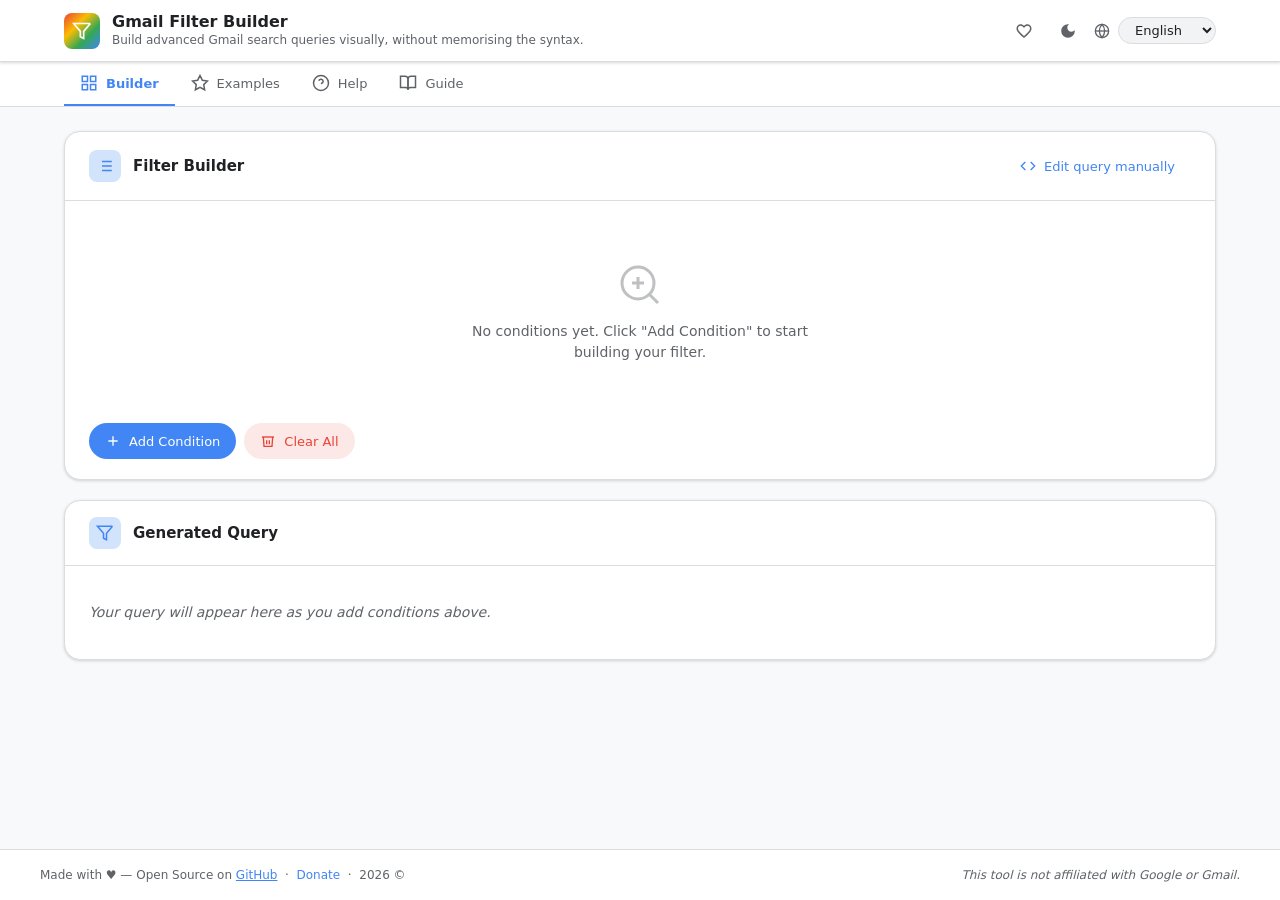
==== index.html @ 938a0329 "CHORE - SEO Optimization & Security Audit - Docs: Applied final UI texts (English and Spanish) for `" ====
<!DOCTYPE html>
<html lang="en">
<head>
  <meta charset="UTF-8" />
  <meta name="viewport" content="width=device-width, initial-scale=1.0" />
  <title>Gmail Filter Builder</title>
  <meta name="description" content="Visual builder for advanced Gmail search filters. No syntax to memorise, no backend, no build step. EN/ES support." />
  <meta name="theme-color" content="#1A73E8" />
  <meta name="google-site-verification" content="olWP1Oxlj0I75JQlZY0_yAyUCAZ7OlD-0ej_Oe9H-rc" />

  <!-- Open Graph -->
  <meta property="og:title"       content="Gmail Filter Builder" />
  <meta property="og:description" content="Visual builder for advanced Gmail search filters. No syntax to memorise, no backend, no build step. EN/ES support." />
  <meta property="og:type"        content="website" />

  <!-- Canonical: update to your GitHub Pages URL -->
  <!-- <link rel="canonical" href="https://salmonidas.github.io/gmail-filters/" /> -->

  <link rel="stylesheet" href="assets/css/styles.css" />
</head>
<body>

<div class="app-shell">

  <!-- ══════════════ TOP APP BAR ══════════════ -->
  <header class="app-bar" role="banner">
    <div class="app-bar-inner">
      <div class="app-bar-brand">
        <div class="brand-icon" aria-hidden="true">
          <!-- Gmail / filter icon -->
          <svg viewBox="0 0 24 24" fill="none" stroke="currentColor" stroke-width="2">
            <polyline points="22 3 2 3 10 12.46 10 19 14 21 14 12.46 22 3"/>
          </svg>
        </div>
        <div class="brand-text">
          <span class="brand-title" data-i18n="app.title">Gmail Filter Builder</span>
          <span class="brand-subtitle" data-i18n="app.subtitle"></span>
        </div>
      </div>

      <!-- Header donate button + Theme toggle + Language selector -->
      <div style="display:flex;align-items:center;gap:8px;">
        <a id="header-donate-btn"
           href="#"
           target="_blank"
           rel="noopener noreferrer"
           class="header-donate-btn icon-btn"
           aria-label="Support the developer"
           title="Support the developer">
          <svg viewBox="0 0 24 24" fill="currentColor" stroke="none" aria-hidden="true" width="20" height="20">
            <path d="M16.5 3c-1.74 0-3.41.81-4.5 2.09C10.91 3.81 9.24 3 7.5 3 4.42 3 2 5.42 2 8.5c0 3.78 3.4 6.86 8.55 11.54L12 21.35l1.45-1.32C18.6 15.36 22 12.28 22 8.5 22 5.42 19.58 3 16.5 3zm-4.4 15.55l-.1.1-.1-.1C7.14 14.24 4 11.39 4 8.5 4 6.5 5.5 5 7.5 5c1.54 0 3.04.99 3.57 2.36h1.87C13.46 5.99 14.96 5 16.5 5c2 0 3.5 1.5 3.5 3.5 0 2.89-3.14 5.74-7.9 10.05z"/>
          </svg>
        </a>

        <button id="theme-toggle-btn"
                class="theme-toggle-btn icon-btn"
                aria-label="Toggle dark mode"
                title="Toggle dark mode">
        </button>

        <div class="lang-select-wrapper">
          <svg viewBox="0 0 24 24" fill="none" stroke="currentColor" stroke-width="2" aria-hidden="true">
            <circle cx="12" cy="12" r="10"/><line x1="2" y1="12" x2="22" y2="12"/>
            <path d="M12 2a15.3 15.3 0 0 1 4 10 15.3 15.3 0 0 1-4 10 15.3 15.3 0 0 1-4-10 15.3 15.3 0 0 1 4-10z"/>
          </svg>
          <label for="lang-select" class="sr-only" data-i18n="app.language_selector">Language</label>
          <select id="lang-select" aria-label="Language"></select>
        </div>
      </div>
    </div>
  </header>

  <!-- ══════════════ NAVIGATION ══════════════ -->
  <nav class="nav-bar" role="navigation" aria-label="Main navigation">
    <div class="nav-bar-inner">
      <button class="nav-link active" data-section="builder" aria-current="page">
        <svg viewBox="0 0 24 24" fill="none" stroke="currentColor" stroke-width="2" aria-hidden="true">
          <rect x="3" y="3" width="7" height="7"/><rect x="14" y="3" width="7" height="7"/>
          <rect x="14" y="14" width="7" height="7"/><rect x="3" y="14" width="7" height="7"/>
        </svg>
        <span data-i18n="nav.builder">Builder</span>
      </button>

      <button class="nav-link" data-section="examples">
        <svg viewBox="0 0 24 24" fill="none" stroke="currentColor" stroke-width="2" aria-hidden="true">
          <polygon points="12 2 15.09 8.26 22 9.27 17 14.14 18.18 21.02 12 17.77 5.82 21.02 7 14.14 2 9.27 8.91 8.26 12 2"/>
        </svg>
        <span data-i18n="nav.examples">Examples</span>
      </button>
      <button class="nav-link" data-section="help">
        <svg viewBox="0 0 24 24" fill="none" stroke="currentColor" stroke-width="2" aria-hidden="true">
          <circle cx="12" cy="12" r="10"/>
          <path d="M9.09 9a3 3 0 0 1 5.83 1c0 2-3 3-3 3"/><line x1="12" y1="17" x2="12.01" y2="17"/>
        </svg>
        <span data-i18n="nav.help">Help</span>
      </button>

      <button class="nav-link" data-section="guide">
        <svg viewBox="0 0 24 24" fill="none" stroke="currentColor" stroke-width="2" aria-hidden="true">
          <path d="M2 3h6a4 4 0 0 1 4 4v14a3 3 0 0 0-3-3H2z"/>
          <path d="M22 3h-6a4 4 0 0 0-4 4v14a3 3 0 0 1 3-3h7z"/>
        </svg>
        <span data-i18n="nav.guide">Guide</span>
      </button>
    </div>
  </nav>

  <!-- ══════════════ MAIN CONTENT ══════════════ -->
  <main class="main-content" id="main" role="main">

    <!-- ─────────────────── BUILDER SECTION ─────────────────── -->
    <section id="section-builder" class="main-section" aria-labelledby="builder-heading">

      <!-- Condition builder card -->
      <div class="md-card">
        <div class="card-header">
          <div class="card-header-left">
            <div class="card-header-icon" aria-hidden="true">
              <svg viewBox="0 0 24 24" fill="none" stroke="currentColor" stroke-width="2">
                <line x1="8" y1="6" x2="21" y2="6"/><line x1="8" y1="12" x2="21" y2="12"/>
                <line x1="8" y1="18" x2="21" y2="18"/><line x1="3" y1="6" x2="3.01" y2="6"/>
                <line x1="3" y1="12" x2="3.01" y2="12"/><line x1="3" y1="18" x2="3.01" y2="18"/>
              </svg>
            </div>
            <h1 id="builder-heading" class="card-title" data-i18n="builder.title">Filter Builder</h1>
          </div>
          <div class="card-header-actions">
            <button id="btn-advanced-toggle" class="md-btn md-btn-text">
              <svg viewBox="0 0 24 24" fill="none" stroke="currentColor" stroke-width="2" class="btn-icon" aria-hidden="true">
                <polyline points="16 18 22 12 16 6"/><polyline points="8 6 2 12 8 18"/>
              </svg>
              <span data-i18n="builder.advanced_mode">Edit query manually</span>
            </button>
          </div>
        </div>

        <div id="visual-builder" class="card-body">
          <!-- Conditions list -->
          <div id="conditions-list" class="hidden" role="list" aria-label="Filter conditions"></div>

          <!-- Empty state -->
          <div id="empty-state" class="empty-state" role="status">
            <svg viewBox="0 0 24 24" fill="none" stroke="currentColor" stroke-width="1.5" aria-hidden="true">
              <circle cx="11" cy="11" r="8"/><line x1="21" y1="21" x2="16.65" y2="16.65"/>
              <line x1="11" y1="8" x2="11" y2="14"/><line x1="8" y1="11" x2="14" y2="11"/>
            </svg>
            <p data-i18n="builder.no_conditions">No conditions yet. Click "Add Condition" to start.</p>
          </div>

          <!-- Toolbar -->
          <div class="builder-toolbar" style="margin-top: 20px;">
            <button id="btn-add-condition" class="md-btn md-btn-primary">
              <svg viewBox="0 0 24 24" fill="none" stroke="currentColor" stroke-width="2" class="btn-icon" aria-hidden="true">
                <line x1="12" y1="5" x2="12" y2="19"/><line x1="5" y1="12" x2="19" y2="12"/>
              </svg>
              <span data-i18n="builder.add_condition">Add Condition</span>
            </button>
            <button id="btn-clear-all" class="md-btn md-btn-danger">
              <svg viewBox="0 0 24 24" fill="none" stroke="currentColor" stroke-width="2" class="btn-icon" aria-hidden="true">
                <polyline points="3 6 5 6 21 6"/><path d="M19 6l-1 14H6L5 6"/><path d="M10 11v6"/><path d="M14 11v6"/>
              </svg>
              <span data-i18n="builder.clear_all">Clear All</span>
            </button>
          </div>
        </div>

        <!-- Advanced editor (hidden by default) -->
        <div id="advanced-editor" class="hidden">
          <textarea
            id="advanced-query-input"
            spellcheck="false"
            aria-label="Gmail search query"
            placeholder="from:example@gmail.com subject:invoice has:attachment"
          ></textarea>
          <p class="advanced-note" data-i18n="builder.advanced_note">
            Edit the query directly. Click "Back to visual builder" to parse it back into conditions.
          </p>
        </div>
      </div><!-- /builder card -->

      <!-- Inline preview (also available on Preview tab) -->
      <div class="md-card">
        <div class="card-header">
          <div class="card-header-left">
            <div class="card-header-icon" aria-hidden="true">
              <svg viewBox="0 0 24 24" fill="none" stroke="currentColor" stroke-width="2">
                <polyline points="22 3 2 3 10 12.46 10 19 14 21 14 12.46 22 3"/>
              </svg>
            </div>
            <h2 class="card-title" data-i18n="preview.title">Generated Query</h2>
          </div>
          <div class="card-header-actions" id="query-actions-header"></div>
        </div>
        <div class="card-body">
          <!-- Empty -->
          <p id="query-empty" class="preview-empty" role="status" data-i18n="preview.empty"></p>

          <!-- Query output -->
          <div id="query-output" class="hidden">
            <div class="query-output" role="region" aria-label="Generated Gmail query">
              <p id="query-text" class="query-text" aria-live="polite"></p>
            </div>
            <div class="query-meta">
              <span id="char-count" class="char-count" aria-live="polite"></span>
              <div class="query-actions">
                <button id="btn-copy" class="md-btn md-btn-tonal">
                  <svg viewBox="0 0 24 24" fill="none" stroke="currentColor" stroke-width="2" class="btn-icon" aria-hidden="true">
                    <rect x="9" y="9" width="13" height="13" rx="2"/><path d="M5 15H4a2 2 0 0 1-2-2V4a2 2 0 0 1 2-2h9a2 2 0 0 1 2 2v1"/>
                  </svg>
                  <span data-i18n="preview.copy">Copy</span>
                </button>
                <a id="btn-open-gmail"
                   href="#"
                   target="_blank"
                   rel="noopener noreferrer"
                   class="md-btn md-btn-primary">
                  <svg viewBox="0 0 24 24" fill="none" stroke="currentColor" stroke-width="2" class="btn-icon" aria-hidden="true">
                    <path d="M18 13v6a2 2 0 0 1-2 2H5a2 2 0 0 1-2-2V8a2 2 0 0 1 2-2h6"/>
                    <polyline points="15 3 21 3 21 9"/><line x1="10" y1="14" x2="21" y2="3"/>
                  </svg>
                  <span data-i18n="preview.open_gmail">Open in Gmail</span>
                </a>
                <button id="btn-view-guide" class="md-btn md-btn-tonal">
                  <svg viewBox="0 0 24 24" fill="none" stroke="currentColor" stroke-width="2" class="btn-icon" aria-hidden="true">
                    <path d="M2 3h6a4 4 0 0 1 4 4v14a3 3 0 0 0-3-3H2z"/>
                    <path d="M22 3h-6a4 4 0 0 0-4 4v14a3 3 0 0 1 3-3h7z"/>
                  </svg>
                  <span data-i18n="preview.how_to_apply">How to apply</span>
                </button>
              </div>
            </div>

            <!-- Natural language summary -->
            <div class="summary-box" style="margin-top: 16px;">
              <p class="summary-title" data-i18n="preview.summary_title">What this filter does</p>
              <p id="summary-text" class="hidden" aria-live="polite"></p>
              <p id="summary-empty" data-i18n="preview.summary_empty"></p>
            </div>
          </div>
        </div>
      </div><!-- /preview card (inline) -->

    </section><!-- /builder section -->



    <!-- ─────────────────── EXAMPLES SECTION ─────────────────── -->
    <section id="section-examples" class="main-section hidden" aria-labelledby="examples-heading">
      <div class="md-card">
        <div class="card-header">
          <div class="card-header-left">
            <div class="card-header-icon" aria-hidden="true">
              <svg viewBox="0 0 24 24" fill="none" stroke="currentColor" stroke-width="2">
                <polygon points="12 2 15.09 8.26 22 9.27 17 14.14 18.18 21.02 12 17.77 5.82 21.02 7 14.14 2 9.27 8.91 8.26 12 2"/>
              </svg>
            </div>
            <h2 id="examples-heading" class="card-title" data-i18n="examples.title">Example Filters</h2>
          </div>
        </div>
        <div class="card-body">
          <p class="section-intro" data-i18n="examples.subtitle"></p>
          <div id="examples-grid" class="examples-grid" role="list" aria-label="Example filters"></div>
        </div>
      </div>

    </section><!-- /examples section -->


    <!-- ─────────────────── HELP SECTION ─────────────────── -->
    <section id="section-help" class="main-section hidden" aria-labelledby="help-heading">

      <div class="md-card" id="help-container">
        <div class="card-header">
          <div class="card-header-left">
            <div class="card-header-icon" aria-hidden="true">
              <svg viewBox="0 0 24 24" fill="none" stroke="currentColor" stroke-width="2">
                <circle cx="12" cy="12" r="10"/>
                <path d="M9.09 9a3 3 0 0 1 5.83 1c0 2-3 3-3 3"/>
                <line x1="12" y1="17" x2="12.01" y2="17"/>
              </svg>
            </div>
            <h2 id="help-heading" class="card-title" data-i18n="help.title">Gmail Operator Reference</h2>
          </div>
        </div>
        <div class="card-body">
          <p class="section-intro" data-i18n="help.intro"></p>

          <div style="overflow-x: auto; margin-top: 16px;">
            <table class="help-table" aria-label="Gmail search operators">
              <thead>
                <tr>
                  <th style="width:160px;">Operator</th>
                  <th>Description</th>
                </tr>
              </thead>
              <tbody class="help-operators-tbody"></tbody>
            </table>
          </div>

          <div style="margin-top: 28px;">
            <p class="help-tips-title" data-i18n="help.tips_title">Pro Tips</p>
            <ul class="tips-list help-tips-list" role="list"></ul>
          </div>
        </div>
      </div>

    </section><!-- /help section -->


    <!-- ─────────────────── GUIDE SECTION ─────────────────── -->
    <section id="section-guide" class="main-section hidden" aria-labelledby="guide-heading">
      <div id="guide-container"></div>
    </section><!-- /guide section -->

  </main><!-- /main-content -->


  <!-- ══════════════ FOOTER ══════════════ -->
  <footer class="app-footer" role="contentinfo">
    <div class="app-footer-inner">
      <span>
        <span data-i18n="footer.made_with">Made with ♥ — Open Source on</span>
        <a href="https://github.com/Salmonidas/gmail-filters" target="_blank" rel="noopener noreferrer" data-i18n="footer.github"> GitHub</a>
        &nbsp;·&nbsp;
        <a id="footer-donate-link" href="#" target="_blank" rel="noopener noreferrer" class="footer-donate-link">Donate</a>
        &nbsp;·&nbsp;
        <span id="current-year"></span> ©
      </span>
      <span class="footer-disclaimer" data-i18n="footer.disclaimer">Not affiliated with Google.</span>
    </div>
  </footer>

  <!-- ══════════════ SUPPORT TOAST ══════════════ -->
  <div id="support-toast" role="dialog" aria-label="Support the developer" aria-modal="false">
    <div class="toast-header">
      <p class="toast-title"></p>
      <button class="toast-close-btn" aria-label="Close">✕</button>
    </div>
    <p class="toast-desc"></p>
    <div class="toast-links"></div>
    <button class="toast-dismiss"></button>
  </div>

</div><!-- /app-shell -->

<!-- ── Entry point (ES module) ── -->
<script type="module" src="assets/js/main.js"></script>

</body>
</html>
---- assets/css/styles.css ----
/* ============================================================
   Gmail Filter Builder – styles.css
   Material Design 3 inspired design system
   ============================================================ */

/* ── Google Fonts ─────────────────────────────────────────── */
/* @font-face {
  font-family: 'Roboto';
  src: url('../fonts/Roboto-Regular.ttf') format('truetype');
  font-weight: 400;
  font-style: normal;
  font-display: swap;
}
@font-face {
  font-family: 'Roboto';
  src: url('../fonts/Roboto-Medium.ttf') format('truetype');
  font-weight: 500;
  font-style: normal;
  font-display: swap;
}
@font-face {
  font-family: 'Roboto';
  src: url('../fonts/Roboto-Bold.ttf') format('truetype');
  font-weight: 700;
  font-style: normal;
  font-display: swap;
} */

@font-face {
  font-family: 'Roboto';
  src: url('../fonts/Roboto-Regular.ttf') format('truetype');
  font-weight: 400;
  font-style: normal;
  font-display: swap;
}
@font-face {
  font-family: 'Roboto';
  src: url('../fonts/Roboto-Medium.ttf') format('truetype');
  font-weight: 500;
  font-style: normal;
  font-display: swap;
}
@font-face {
  font-family: 'Roboto';
  src: url('../fonts/Roboto-Bold.ttf') format('truetype');
  font-weight: 700;
  font-style: normal;
  font-display: swap;
}

/* ── CSS Custom Properties (M3 Tokens) ───────────────────── */
:root {
  /* Primary palette — Gmail Blue */
  --md-primary:          #4285F4;
  --md-primary-container:#D2E3FC;
  --md-on-primary:       #FFFFFF;
  --md-on-primary-container: #041E49;

  /* Secondary palette */
  --md-secondary:        #5f6368;
  --md-secondary-container: #E8EAED;
  --md-on-secondary:     #FFFFFF;
  --md-on-secondary-container: #1f2124;

  /* Tertiary — Gmail Green */
  --md-tertiary:         #34A853;
  --md-tertiary-container:#CEEAD6;

  /* Error — Gmail Red */
  --md-error:            #EA4335;
  --md-error-container:  #FCE8E6;

  /* Gmail Yellow (accent) */
  --md-gmail-yellow:     #FBBC04;
  --md-gmail-yellow-container: #FEF9C3;

  /* Surface / Background */
  --md-background:       #F8F9FA;
  --md-surface:          #FFFFFF;
  --md-surface-variant:  #F1F3F4;
  --md-surface-dim:      #E8EAED;
  --md-outline:          #DADCE0;
  --md-outline-variant:  #F1F3F4;

  /* On-Surface */
  --md-on-background:    #202124;
  --md-on-surface:       #202124;
  --md-on-surface-variant: #5f6368;

  /* Elevation shadows */
  --shadow-1: 0 1px 2px rgba(0,0,0,.08), 0 1px 3px 1px rgba(0,0,0,.06);
  --shadow-2: 0 1px 2px rgba(0,0,0,.1),  0 2px 6px 2px rgba(0,0,0,.08);
  --shadow-3: 0 4px 8px 3px rgba(0,0,0,.1), 0 1px 3px rgba(0,0,0,.12);

  /* Shape */
  --radius-xs: 4px;
  --radius-sm: 8px;
  --radius-md: 12px;
  --radius-lg: 16px;
  --radius-xl: 24px;
  --radius-full: 9999px;

  /* Typography */
  --font-base: 'Roboto', 'Segoe UI', system-ui, sans-serif;
  --font-mono: ui-monospace, SFMono-Regular, Menlo, Monaco, Consolas, monospace;

  /* Spacing */
  --sp-1:  4px;
  --sp-2:  8px;
  --sp-3: 12px;
  --sp-4: 16px;
  --sp-5: 20px;
  --sp-6: 24px;
  --sp-8: 32px;
  --sp-10: 40px;
  --sp-12: 48px;

  /* Transitions */
  --transition-fast: 150ms ease;
  --transition-std:  250ms cubic-bezier(.2,0,0,1);
}

/* ── Dark Mode Tokens ─────────────────────────────────────── */
[data-theme="dark"] {
  /* Primary */
  --md-primary:                #A8C7FA;
  --md-primary-container:      #0842A0;
  --md-on-primary:             #062E6F;
  --md-on-primary-container:   #D6E3FF;

  /* Secondary */
  --md-secondary:              #BCC7DB;
  --md-secondary-container:    #3E4759;
  --md-on-secondary:           #273141;
  --md-on-secondary-container: #D8E3F8;

  /* Tertiary */
  --md-tertiary:               #6DD58C;
  --md-tertiary-container:     #0A3818;

  /* Error */
  --md-error:                  #FFB4AB;
  --md-error-container:        #8C1D18;

  /* Surface / Background */
  --md-background:             #1A1C1E;
  --md-surface:                #25272A;
  --md-surface-variant:        #2E3135;
  --md-surface-dim:            #3A3D41;
  --md-outline:                #44474B;
  --md-outline-variant:        #2E3135;

  /* On-Surface */
  --md-on-background:          #E2E2E7;
  --md-on-surface:             #E2E2E7;
  --md-on-surface-variant:     #C3C6CF;

  /* Elevation */
  --shadow-1: 0 1px 2px rgba(0,0,0,.35), 0 1px 3px 1px rgba(0,0,0,.25);
  --shadow-2: 0 1px 2px rgba(0,0,0,.4),  0 2px 6px 2px rgba(0,0,0,.3);
  --shadow-3: 0 4px 8px 3px rgba(0,0,0,.4), 0 1px 3px rgba(0,0,0,.4);
}

/* ── Dark Mode Specific Overrides ─────────────────────────── */
[data-theme="dark"] .query-output {
  background: #0D2A5E;
  border-color: #1558D6;
}
[data-theme="dark"] .query-text { color: #A8C7FA; }

[data-theme="dark"] .summary-box {
  background: #0A3818;
  border-left-color: var(--md-tertiary);
}
[data-theme="dark"] .summary-box p { color: #6DD58C; }
[data-theme="dark"] .summary-title  { color: #6DD58C; }

[data-theme="dark"] .example-card-query {
  background: #0842A0;
  color: #A8C7FA;
}
[data-theme="dark"] .header-donate-btn:hover { background: rgba(255,255,255,.1); }
[data-theme="dark"] .support-banner { background: linear-gradient(135deg, #3B2500 0%, #512D00 100%); }

/* ── Theme Toggle Button ──────────────────────────────────── */
.theme-toggle-btn {
  display: inline-flex;
  align-items: center;
  justify-content: center;
  width: 36px;
  height: 36px;
  border-radius: var(--radius-full);
  border: none;
  background: transparent;
  color: var(--md-on-surface-variant);
  cursor: pointer;
  transition: background var(--transition-fast), color var(--transition-fast);
  flex-shrink: 0;
}
.theme-toggle-btn:hover {
  background: var(--md-surface-dim);
  color: var(--md-on-surface);
}


/* ── Reset ────────────────────────────────────────────────── */
*, *::before, *::after { box-sizing: border-box; margin: 0; padding: 0; }
html { scroll-behavior: smooth; }
body {
  font-family: var(--font-base);
  font-size: 14px;
  line-height: 1.5;
  background: var(--md-background);
  color: var(--md-on-background);
  min-height: 100dvh;
}
img, svg { display: block; }
button, input, select, textarea { font-family: inherit; }
a { color: var(--md-primary); }

/* ── Utilities ────────────────────────────────────────────── */
.hidden { display: none !important; }
.sr-only { position: absolute; width: 1px; height: 1px; overflow: hidden; clip: rect(0 0 0 0); white-space: nowrap; }

/* ── App Shell ────────────────────────────────────────────── */
.app-shell {
  display: grid;
  grid-template-rows: auto auto 1fr auto;
  min-height: 100dvh;
}

/* ── Top App Bar ──────────────────────────────────────────── */
.app-bar {
  background: var(--md-surface);
  border-bottom: 1px solid var(--md-outline);
  position: sticky;
  top: 0;
  z-index: 100;
  box-shadow: var(--shadow-1);
}
.app-bar-inner {
  max-width: 1200px;
  margin: 0 auto;
  padding: var(--sp-3) var(--sp-6);
  display: flex;
  align-items: center;
  gap: var(--sp-4);
}
.app-bar-brand {
  display: flex;
  align-items: center;
  gap: var(--sp-3);
  flex: 1;
}
.brand-icon {
  width: 36px;
  height: 36px;
  border-radius: var(--radius-sm);
  background: linear-gradient(135deg, #EA4335 0%, #FBBC04 35%, #34A853 65%, #4285F4 100%);
  display: flex;
  align-items: center;
  justify-content: center;
  flex-shrink: 0;
}
.brand-icon svg { width: 20px; height: 20px; color: white; }
.brand-text { display: flex; flex-direction: column; }
.brand-title {
  font-size: 16px;
  font-weight: 600;
  color: var(--md-on-surface);
  line-height: 1.2;
}
.brand-subtitle {
  font-size: 12px;
  color: var(--md-on-surface-variant);
  display: none;
}
@media (min-width: 600px) { .brand-subtitle { display: block; } }

.lang-select-wrapper {
  display: flex;
  align-items: center;
  gap: var(--sp-2);
}
.lang-select-wrapper svg { width: 16px; height: 16px; color: var(--md-on-surface-variant); }
#lang-select {
  border: 1px solid var(--md-outline);
  border-radius: var(--radius-full);
  background: var(--md-surface-variant);
  color: var(--md-on-surface);
  padding: var(--sp-1) var(--sp-3);
  font-size: 13px;
  cursor: pointer;
  outline: none;
  transition: border-color var(--transition-fast);
}
#lang-select:focus { border-color: var(--md-primary); }

/* ── Navigation Bar ───────────────────────────────────────── */
.nav-bar {
  background: var(--md-surface);
  border-bottom: 1px solid var(--md-outline);
}
.nav-bar-inner {
  max-width: 1200px;
  margin: 0 auto;
  padding: 0 var(--sp-6);
  display: flex;
  gap: 0;
  overflow-x: auto;
  scrollbar-width: none;
}
.nav-bar-inner::-webkit-scrollbar { display: none; }
.nav-link {
  display: flex;
  align-items: center;
  gap: var(--sp-2);
  padding: var(--sp-3) var(--sp-4);
  font-size: 13px;
  font-weight: 500;
  color: var(--md-on-surface-variant);
  text-decoration: none;
  border-bottom: 2px solid transparent;
  white-space: nowrap;
  transition: color var(--transition-fast), border-color var(--transition-fast);
  cursor: pointer;
  background: none;
  border-top: none;
  border-left: none;
  border-right: none;
}
.nav-link svg { width: 18px; height: 18px; }
.nav-link:hover { color: var(--md-primary); background: var(--md-primary-container); }
.nav-link.active {
  color: var(--md-primary);
  border-bottom-color: var(--md-primary);
  font-weight: 600;
}

/* ── Main Content ─────────────────────────────────────────── */
.main-content {
  max-width: 1200px;
  margin: 0 auto;
  padding: var(--sp-6);
  width: 100%;
}

/* ── Section Layout ───────────────────────────────────────── */
.main-section { display: flex; flex-direction: column; gap: var(--sp-5); }

/* ── Cards ────────────────────────────────────────────────── */
.md-card {
  background: var(--md-surface);
  border-radius: var(--radius-lg);
  border: 1px solid var(--md-outline);
  box-shadow: var(--shadow-1);
  overflow: hidden;
  transition: box-shadow var(--transition-std);
}
.md-card:hover { box-shadow: var(--shadow-2); }

.card-header {
  display: flex;
  align-items: center;
  justify-content: space-between;
  padding: var(--sp-4) var(--sp-6);
  border-bottom: 1px solid var(--md-outline);
  flex-wrap: wrap;
  gap: var(--sp-3);
}
.card-header-left { display: flex; align-items: center; gap: var(--sp-3); }
.card-header-icon {
  width: 32px;
  height: 32px;
  border-radius: var(--radius-sm);
  background: var(--md-primary-container);
  display: flex;
  align-items: center;
  justify-content: center;
  flex-shrink: 0;
}
.card-header-icon svg { width: 18px; height: 18px; color: var(--md-primary); }
.card-title {
  font-size: 15px;
  font-weight: 600;
  color: var(--md-on-surface);
}
.card-header-actions { display: flex; gap: var(--sp-2); }
.card-body { padding: var(--sp-5) var(--sp-6); }

/* ── Buttons ──────────────────────────────────────────────── */
.md-btn {
  display: inline-flex;
  align-items: center;
  gap: var(--sp-2);
  padding: var(--sp-2) var(--sp-4);
  border-radius: var(--radius-full);
  font-size: 13px;
  font-weight: 500;
  cursor: pointer;
  border: none;
  transition: background var(--transition-fast), box-shadow var(--transition-fast), transform 80ms;
  text-decoration: none;
  white-space: nowrap;
  line-height: 1;
  height: 36px;
}
.md-btn:active { transform: scale(.97); }
.md-btn svg, .btn-icon { width: 16px; height: 16px; }

.md-btn-primary {
  background: var(--md-primary);
  color: var(--md-on-primary);
}
.md-btn-primary:hover { background: #1a6de0; box-shadow: var(--shadow-1); }

.md-btn-tonal {
  background: var(--md-primary-container);
  color: var(--md-on-primary-container);
}
.md-btn-tonal:hover { background: #bbCFF9; }

.md-btn-text {
  background: transparent;
  color: var(--md-primary);
}
.md-btn-text:hover { background: var(--md-primary-container); }

.md-btn-outline {
  background: transparent;
  color: var(--md-primary);
  border: 1px solid var(--md-outline);
}
.md-btn-outline:hover { background: var(--md-primary-container); border-color: var(--md-primary); }

.md-btn-danger {
  background: var(--md-error-container);
  color: var(--md-error);
}
.md-btn-danger:hover { background: #f5c4c1; }

.icon-btn {
  display: inline-flex;
  align-items: center;
  justify-content: center;
  width: 36px;
  height: 36px;
  border-radius: var(--radius-full);
  border: none;
  background: transparent;
  color: var(--md-on-surface-variant);
  cursor: pointer;
  transition: background var(--transition-fast), color var(--transition-fast);
  flex-shrink: 0;
}
.icon-btn svg { width: 18px; height: 18px; }
.icon-btn:hover { background: var(--md-surface-dim); color: var(--md-error); }

/* ── Form Inputs ──────────────────────────────────────────── */
.md-input, .md-select {
  width: 100%;
  padding: var(--sp-2) var(--sp-3);
  border: 1px solid var(--md-outline);
  border-radius: var(--radius-sm);
  background: var(--md-surface);
  color: var(--md-on-surface);
  font-size: 13px;
  outline: none;
  transition: border-color var(--transition-fast), box-shadow var(--transition-fast);
  height: 40px;
}
.md-input:focus, .md-select:focus {
  border-color: var(--md-primary);
  box-shadow: 0 0 0 2px rgba(66,133,244,.2);
}
.md-input::placeholder { color: var(--md-on-surface-variant); }
.select-wrapper { position: relative; }
.select-wrapper::after {
  content: '';
  position: absolute;
  right: 10px;
  top: 50%;
  transform: translateY(-50%);
  width: 0;
  height: 0;
  border-left: 4px solid transparent;
  border-right: 4px solid transparent;
  border-top: 5px solid var(--md-on-surface-variant);
  pointer-events: none;
}
.md-select { appearance: none; padding-right: 28px; cursor: pointer; }

/* ── Chip ─────────────────────────────────────────────────── */
.md-chip {
  display: inline-flex;
  align-items: center;
  gap: var(--sp-1);
  padding: var(--sp-1) var(--sp-3);
  border-radius: var(--radius-full);
  border: 1px solid var(--md-outline);
  background: var(--md-surface-variant);
  color: var(--md-on-surface-variant);
  font-size: 12px;
  font-weight: 500;
  cursor: pointer;
  user-select: none;
  transition: background var(--transition-fast), border-color var(--transition-fast), color var(--transition-fast);
  height: 32px;
}
.md-chip input[type="checkbox"] { display: none; }
.md-chip.active {
  background: var(--md-error-container);
  border-color: var(--md-error);
  color: var(--md-error);
}
.md-chip:hover { border-color: var(--md-primary); }

/* ── Condition Builder ────────────────────────────────────── */
#conditions-list {
  display: flex;
  flex-direction: column;
  gap: var(--sp-3);
}

.condition-row {
  background: var(--md-surface-variant);
  border: 1px solid var(--md-outline);
  border-radius: var(--radius-md);
  padding: var(--sp-4);
  transition: border-color var(--transition-fast), box-shadow var(--transition-fast);
  animation: slideIn 200ms var(--transition-std) both;
}
.condition-row:hover { border-color: var(--md-primary); box-shadow: var(--shadow-1); }

@keyframes slideIn {
  from { opacity: 0; transform: translateY(-8px); }
  to   { opacity: 1; transform: translateY(0); }
}

.condition-header {
  display: grid;
  grid-template-columns: 1fr 1fr auto;
  gap: var(--sp-3);
  align-items: end;
}
@media (max-width: 640px) {
  .condition-header { grid-template-columns: 1fr; }
}

.condition-field { display: flex; flex-direction: column; gap: var(--sp-1); min-width: 0; }
.condition-value-field { flex: 1; }
.condition-label {
  font-size: 11px;
  font-weight: 600;
  text-transform: uppercase;
  letter-spacing: .04em;
  color: var(--md-on-surface-variant);
}

.condition-actions {
  display: flex;
  align-items: center;
  gap: var(--sp-2);
  flex-shrink: 0;
  padding-bottom: 0;
  align-self: end;
}

.condition-note {
  margin-top: var(--sp-2);
  font-size: 12px;
  color: var(--md-on-surface-variant);
  font-style: italic;
}

.condition-logic {
  display: flex;
  align-items: center;
  gap: var(--sp-3);
  margin-top: var(--sp-3);
  padding-top: var(--sp-3);
  border-top: 1px dashed var(--md-outline);
}
.logic-label { font-size: 12px; color: var(--md-on-surface-variant); font-weight: 500; }
.logic-toggle { display: flex; border: 1px solid var(--md-outline); border-radius: var(--radius-full); overflow: hidden; }
.logic-btn {
  padding: var(--sp-1) var(--sp-3);
  font-size: 12px;
  font-weight: 600;
  border: none;
  background: transparent;
  color: var(--md-on-surface-variant);
  cursor: pointer;
  transition: background var(--transition-fast), color var(--transition-fast);
}
.logic-btn.active { background: var(--md-primary); color: var(--md-on-primary); }

/* ── Empty State ──────────────────────────────────────────── */
.empty-state {
  display: flex;
  flex-direction: column;
  align-items: center;
  gap: var(--sp-3);
  padding: var(--sp-10) var(--sp-6);
  text-align: center;
  color: var(--md-on-surface-variant);
}
.empty-state svg { width: 48px; height: 48px; opacity: .4; }
.empty-state p { font-size: 14px; max-width: 360px; }

/* ── Builder Toolbar (bottom) ─────────────────────────────── */
.builder-toolbar {
  display: flex;
  gap: var(--sp-2);
  flex-wrap: wrap;
  align-items: center;
}
.builder-toolbar-spacer { flex: 1; }

/* ── Advanced Editor ──────────────────────────────────────── */
#advanced-editor { padding: var(--sp-4); }
#advanced-query-input {
  width: 100%;
  min-height: 80px;
  font-family: var(--font-mono);
  font-size: 13px;
  border: 1px solid var(--md-outline);
  border-radius: var(--radius-sm);
  padding: var(--sp-3);
  background: var(--md-surface-variant);
  color: var(--md-on-surface);
  resize: vertical;
  outline: none;
  transition: border-color var(--transition-fast);
}
#advanced-query-input:focus { border-color: var(--md-primary); box-shadow: 0 0 0 2px rgba(66,133,244,.2); }
.advanced-note {
  margin-top: var(--sp-2);
  font-size: 12px;
  color: var(--md-on-surface-variant);
}

/* ── Preview Card ─────────────────────────────────────────── */
.query-output {
  background: var(--md-on-primary-container);
  border-radius: var(--radius-md);
  padding: var(--sp-4) var(--sp-5);
  border: 1px solid var(--md-primary-container);
}
.query-text {
  font-family: var(--font-mono);
  font-size: 14px;
  color: var(--md-primary);
  word-break: break-all;
  line-height: 1.7;
  font-weight: 500;
}
.query-meta {
  display: flex;
  align-items: center;
  justify-content: space-between;
  margin-top: var(--sp-3);
  flex-wrap: wrap;
  gap: var(--sp-2);
}
.char-count { font-size: 12px; color: var(--md-on-surface-variant); }
.query-actions { display: flex; gap: var(--sp-2); }

.summary-box {
  background: var(--md-tertiary-container);
  border-radius: var(--radius-md);
  padding: var(--sp-4);
  border-left: 4px solid var(--md-tertiary);
}
.summary-box p {
  font-size: 13px;
  color: #137333;
  line-height: 1.6;
}
.summary-title {
  font-size: 12px;
  font-weight: 600;
  text-transform: uppercase;
  letter-spacing: .05em;
  color: var(--md-tertiary);
  margin-bottom: var(--sp-2);
}
.preview-empty {
  font-size: 14px;
  color: var(--md-on-surface-variant);
  font-style: italic;
  padding: var(--sp-4) 0;
}

/* ── Examples Section ─────────────────────────────────────── */
.section-intro { font-size: 14px; color: var(--md-on-surface-variant); margin-bottom: var(--sp-2); }
.examples-grid {
  display: grid;
  grid-template-columns: repeat(auto-fill, minmax(280px, 1fr));
  gap: var(--sp-4);
}
.example-card {
  background: var(--md-surface);
  border: 1px solid var(--md-outline);
  border-radius: var(--radius-lg);
  box-shadow: var(--shadow-1);
  display: flex;
  flex-direction: column;
  overflow: hidden;
  transition: box-shadow var(--transition-std), transform var(--transition-std);
}
.example-card:hover { box-shadow: var(--shadow-3); transform: translateY(-2px); }
.example-card-body { padding: var(--sp-4) var(--sp-4) var(--sp-3); flex: 1; }
.example-card-title { font-size: 14px; font-weight: 600; color: var(--md-on-surface); margin-bottom: var(--sp-2); }
.example-card-desc  { font-size: 13px; color: var(--md-on-surface-variant); line-height: 1.5; margin-bottom: var(--sp-3); }
.example-card-query {
  display: block;
  font-family: var(--font-mono);
  font-size: 11px;
  color: var(--md-primary);
  background: var(--md-primary-container);
  border-radius: var(--radius-xs);
  padding: var(--sp-2) var(--sp-3);
  word-break: break-all;
  line-height: 1.6;
}
.example-card-footer {
  padding: var(--sp-3) var(--sp-4);
  border-top: 1px solid var(--md-outline);
  background: var(--md-surface-variant);
}

/* ── Help Section ─────────────────────────────────────────── */
.help-table {
  width: 100%;
  border-collapse: collapse;
  font-size: 13px;
}
.help-table th {
  text-align: left;
  font-weight: 600;
  color: var(--md-on-surface-variant);
  font-size: 11px;
  text-transform: uppercase;
  letter-spacing: .05em;
  padding: var(--sp-2) var(--sp-3);
  border-bottom: 2px solid var(--md-outline);
}
.help-table td { padding: var(--sp-2) var(--sp-3); border-bottom: 1px solid var(--md-outline-variant); vertical-align: top; }
.help-table tr:last-child td { border-bottom: none; }
.help-table tr:hover td { background: var(--md-surface-variant); }
.op-cell code {
  font-family: var(--font-mono);
  font-size: 12px;
  color: var(--md-primary);
  background: var(--md-primary-container);
  padding: 1px 5px;
  border-radius: var(--radius-xs);
}
.tips-list {
  list-style: none;
  display: flex;
  flex-direction: column;
  gap: var(--sp-2);
}
.tips-list li {
  display: flex;
  gap: var(--sp-3);
  font-size: 13px;
  color: var(--md-on-surface);
  line-height: 1.5;
}
.tips-list li::before {
  content: '💡';
  flex-shrink: 0;
}
.help-tips-title {
  font-size: 14px;
  font-weight: 600;
  color: var(--md-on-surface);
  margin-bottom: var(--sp-3);
  margin-top: var(--sp-2);
}

/* ── Support Banner ───────────────────────────────────────── */
.support-banner {
  background: linear-gradient(135deg, #FEF3C7 0%, #FDE68A 100%);
  border: 1px solid #F59E0B;
  border-radius: var(--radius-lg);
  padding: var(--sp-5) var(--sp-6);
  display: flex;
  gap: var(--sp-4);
  align-items: center;
  flex-wrap: wrap;
}
.support-icon { font-size: 32px; flex-shrink: 0; }
.support-text { flex: 1; min-width: 180px; }
.support-title { font-size: 15px; font-weight: 600; color: #92400E; margin-bottom: var(--sp-1); }
.support-desc  { font-size: 13px; color: #78350F; }
.support-links { display: flex; gap: var(--sp-2); flex-wrap: wrap; }
.support-link  {
  background: white;
  color: #92400E !important;
  border: 1px solid #F59E0B;
  text-decoration: none;
}
.support-link:hover { background: #92400E; color: white !important; }

/* ── Footer ───────────────────────────────────────────────── */
.app-footer {
  border-top: 1px solid var(--md-outline);
  background: var(--md-surface);
  padding: var(--sp-4) var(--sp-6);
  margin-top: var(--sp-8);
}
.app-footer-inner {
  max-width: 1200px;
  margin: 0 auto;
  display: flex;
  align-items: center;
  justify-content: space-between;
  flex-wrap: wrap;
  gap: var(--sp-2);
  font-size: 12px;
  color: var(--md-on-surface-variant);
}
.footer-disclaimer { font-style: italic; }

/* ── Scrollbar ────────────────────────────────────────────── */
::-webkit-scrollbar { width: 6px; height: 6px; }
::-webkit-scrollbar-track { background: transparent; }
::-webkit-scrollbar-thumb { background: var(--md-outline); border-radius: var(--radius-full); }
::-webkit-scrollbar-thumb:hover { background: var(--md-secondary); }

/* ── Focus-visible polish ─────────────────────────────────── */
:focus-visible {
  outline: 2px solid var(--md-primary);
  outline-offset: 2px;
  border-radius: var(--radius-xs);
}
button:focus:not(:focus-visible) { outline: none; }

/* ── Responsive tweaks ────────────────────────────────────── */
@media (max-width: 480px) {
  .app-bar-inner { padding: var(--sp-2) var(--sp-4); }
  .main-content  { padding: var(--sp-4); }
  .card-header   { padding: var(--sp-3) var(--sp-4); }
  .card-body     { padding: var(--sp-4); }
  .query-meta    { flex-direction: column; align-items: flex-start; }
  .builder-toolbar { justify-content: stretch; }
  .builder-toolbar .md-btn { flex: 1; justify-content: center; }
}

/* ── Header Donate Button ─────────────────────────────────── */
.header-donate-btn {
  display: inline-flex;
  align-items: center;
  justify-content: center;
  width: 36px;
  height: 36px;
  border-radius: var(--radius-full);
  background: transparent;
  color: var(--md-on-surface-variant);
  text-decoration: none;
  transition: background var(--transition-fast), color var(--transition-fast);
  flex-shrink: 0;
}
.header-donate-btn:hover {
  background: #FCE8E6;
  color: #D93025;
}

/* ── Footer Donate Link ───────────────────────────────────── */
.footer-donate-link {
  color: var(--md-primary);
  text-decoration: none;
  font-size: 12px;
  transition: opacity var(--transition-fast);
}
.footer-donate-link:hover { opacity: .75; }

/* ── Support Toast ────────────────────────────────────────── */
#support-toast {
  position: fixed;
  bottom: 24px;
  right: 24px;
  z-index: 300;
  width: 320px;
  background: linear-gradient(135deg, #1558D6 0%, #0B3D9E 100%);
  border-radius: var(--radius-xl);
  box-shadow: 0 8px 32px rgba(21,88,214,.35), 0 2px 8px rgba(0,0,0,.15);
  color: #fff;
  padding: var(--sp-5);
  display: flex;
  flex-direction: column;
  gap: var(--sp-3);
  /* Hidden state */
  transform: translateY(calc(100% + 32px));
  opacity: 0;
  pointer-events: none;
  transition: transform 420ms cubic-bezier(.2,0,0,1), opacity 420ms;
}
#support-toast.toast-visible {
  transform: translateY(0);
  opacity: 1;
  pointer-events: auto;
}

.toast-header {
  display: flex;
  align-items: flex-start;
  justify-content: space-between;
  gap: var(--sp-2);
}
.toast-title {
  font-size: 15px;
  font-weight: 700;
  line-height: 1.3;
  flex: 1;
}
.toast-close-btn {
  width: 28px;
  height: 28px;
  border-radius: var(--radius-full);
  border: none;
  background: rgba(255,255,255,.15);
  color: #fff;
  cursor: pointer;
  font-size: 16px;
  display: flex;
  align-items: center;
  justify-content: center;
  flex-shrink: 0;
  transition: background var(--transition-fast);
  line-height: 1;
}
.toast-close-btn:hover { background: rgba(255,255,255,.3); }

.toast-desc {
  font-size: 13px;
  line-height: 1.5;
  color: rgba(255,255,255,.88);
}
.toast-links {
  display: flex;
  flex-direction: column;
  gap: var(--sp-2);
}
.toast-cta-link {
  display: inline-flex;
  align-items: center;
  justify-content: center;
  padding: var(--sp-2) var(--sp-4);
  border-radius: var(--radius-full);
  background: rgba(255,255,255,.2);
  border: 1px solid rgba(255,255,255,.35);
  color: #fff;
  font-size: 13px;
  font-weight: 600;
  text-decoration: none;
  transition: background var(--transition-fast);
}
.toast-cta-link:hover { background: rgba(255,255,255,.32); }

.toast-dismiss {
  display: block;
  text-align: center;
  font-size: 11px;
  color: rgba(255,255,255,.6);
  background: none;
  border: none;
  cursor: pointer;
  padding: 0;
  transition: color var(--transition-fast);
}
.toast-dismiss:hover { color: rgba(255,255,255,.9); }

@media (max-width: 480px) {
  #support-toast {
    left: 12px;
    right: 12px;
    width: auto;
    bottom: 16px;
  }
}

/* ── Google Color Accents ─────────────────────────────────── */

/* 1) Builder: AND = Gmail Yellow, OR = Gmail Blue */
.logic-btn:first-child.active {
  background: var(--md-gmail-yellow);
  color: #3E2000;
}
.logic-btn:last-child.active {
  background: #4285F4;
  color: #FFFFFF;
}

/* 2) Example cards: 4-color top border + matching code snippets */
.example-card:nth-child(4n+1) { border-top: 3px solid #EA4335; }
.example-card:nth-child(4n+2) { border-top: 3px solid #4285F4; }
.example-card:nth-child(4n+3) { border-top: 3px solid #34A853; }
.example-card:nth-child(4n+4) { border-top: 3px solid #FBBC04; }

.example-card:nth-child(4n+1) .example-card-query { background: #FCE8E6; color: #C5221F; }
.example-card:nth-child(4n+2) .example-card-query { background: #D2E3FC; color: #1967D2; }
.example-card:nth-child(4n+3) .example-card-query { background: #CEEAD6; color: #137333; }
.example-card:nth-child(4n+4) .example-card-query { background: #FEF9C3; color: #856000; }

/* 3) Help table: operator badge 4-color cycle */
.help-table tbody tr:nth-child(4n+1) .op-cell code { background: #FCE8E6; color: #C5221F; }
.help-table tbody tr:nth-child(4n+2) .op-cell code { background: #D2E3FC; color: #1967D2; }
.help-table tbody tr:nth-child(4n+3) .op-cell code { background: #CEEAD6; color: #137333; }
.help-table tbody tr:nth-child(4n+4) .op-cell code { background: #FEF9C3; color: #856000; }

/* Dark mode variants */
[data-theme="dark"] .logic-btn:last-child.active {
  background: #856000;
  color: #FDD663;
}
[data-theme="dark"] .example-card:nth-child(4n+1) .example-card-query { background: #4E1F1C; color: #F28B82; }
[data-theme="dark"] .example-card:nth-child(4n+2) .example-card-query { background: #1A3A6E; color: #8AB4F8; }
[data-theme="dark"] .example-card:nth-child(4n+3) .example-card-query { background: #1B3D2B; color: #81C995; }
[data-theme="dark"] .example-card:nth-child(4n+4) .example-card-query { background: #3D3400; color: #FDD663; }

[data-theme="dark"] .help-table tbody tr:nth-child(4n+1) .op-cell code { background: #4E1F1C; color: #F28B82; }
[data-theme="dark"] .help-table tbody tr:nth-child(4n+2) .op-cell code { background: #1A3A6E; color: #8AB4F8; }
[data-theme="dark"] .help-table tbody tr:nth-child(4n+3) .op-cell code { background: #1B3D2B; color: #81C995; }
[data-theme="dark"] .help-table tbody tr:nth-child(4n+4) .op-cell code { background: #3D3400; color: #FDD663; }

/* ── Guide Section ────────────────────────────────────────── */

.guide-steps {
  display: flex;
  flex-direction: column;
  gap: 4px;
  margin-top: 24px;
}

.guide-step {
  display: flex;
  gap: 16px;
  align-items: flex-start;
  padding: 18px 20px;
  border-radius: var(--radius-md);
  transition: background 0.15s;
}
.guide-step:hover { background: var(--md-surface-variant); }

/* Gmail 4-color numbered badges */
.guide-step:nth-child(4n+1) .guide-step-number { background: #EA4335; }
.guide-step:nth-child(4n+2) .guide-step-number { background: #4285F4; }
.guide-step:nth-child(4n+3) .guide-step-number { background: #34A853; }
.guide-step:nth-child(4n+4) .guide-step-number { background: #FBBC04; color: #3E2000; }

.guide-step-number {
  flex-shrink: 0;
  width: 36px;
  height: 36px;
  border-radius: 50%;
  background: var(--md-primary);
  color: #FFF;
  font-family: 'Google Sans', sans-serif;
  font-size: 15px;
  font-weight: 700;
  display: flex;
  align-items: center;
  justify-content: center;
  margin-top: 2px;
}

.guide-step-content { flex: 1; }

.guide-step-title {
  font-family: 'Google Sans', sans-serif;
  font-size: 15px;
  font-weight: 600;
  color: var(--md-on-surface);
  margin: 0 0 6px;
  line-height: 1.35;
}

.guide-step-desc {
  font-size: 14px;
  color: var(--md-on-surface-variant);
  line-height: 1.65;
  margin: 0;
}

/* Step 5 callout — the critical hidden-arrow tip */
.guide-tip-callout {
  margin-top: 12px;
  padding: 12px 16px;
  background: #FEF9C3;
  border-left: 4px solid #FBBC04;
  border-radius: 0 var(--radius-sm) var(--radius-sm) 0;
}

.guide-tip-label {
  display: block;
  font-family: 'Google Sans', sans-serif;
  font-size: 11px;
  font-weight: 700;
  letter-spacing: 0.08em;
  text-transform: uppercase;
  color: #856000;
  margin-bottom: 6px;
}

.guide-tip-callout p {
  margin: 0;
  font-size: 14px;
  line-height: 1.6;
  color: #5C4200;
}

/* Done card */
.guide-done-card {
  display: flex;
  align-items: center;
  gap: 14px;
  margin-top: 24px;
  padding: 18px 20px;
  background: #CEEAD6;
  border-radius: var(--radius-md);
  color: #137333;
}

.guide-done-icon { font-size: 24px; flex-shrink: 0; }

.guide-done-card p {
  margin: 0;
  font-size: 15px;
  font-weight: 500;
  line-height: 1.5;
  color: #137333;
}

/* Dark mode overrides */
[data-theme="dark"] .guide-step:hover { background: rgba(255,255,255,0.06); }

[data-theme="dark"] .guide-tip-callout {
  background: #3D3400;
  border-left-color: #FBBC04;
}
[data-theme="dark"] .guide-tip-label { color: #FDD663; }
[data-theme="dark"] .guide-tip-callout p { color: #FEF9C3; }

[data-theme="dark"] .guide-done-card { background: #1B3D2B; }
[data-theme="dark"] .guide-done-card p { color: #81C995; }

/* Inline icon for guide steps (Gmail search options sliders) */
.inline-icon {
  display: inline-flex;
  align-items: center;
  justify-content: center;
  width: 24px;
  height: 24px;
  margin: 0 2px;
  padding: 3px;
  border-radius: 4px;
  background: rgba(0,0,0,0.05);
  border: 1px solid rgba(0,0,0,0.1);
  vertical-align: middle;
  position: relative;
  top: -1px;
}
[data-theme="dark"] .inline-icon {
  background: rgba(255,255,255,0.1);
  border-color: rgba(255,255,255,0.2);
}
.inline-icon svg {
  width: 100%;
  height: 100%;
  color: inherit;
}
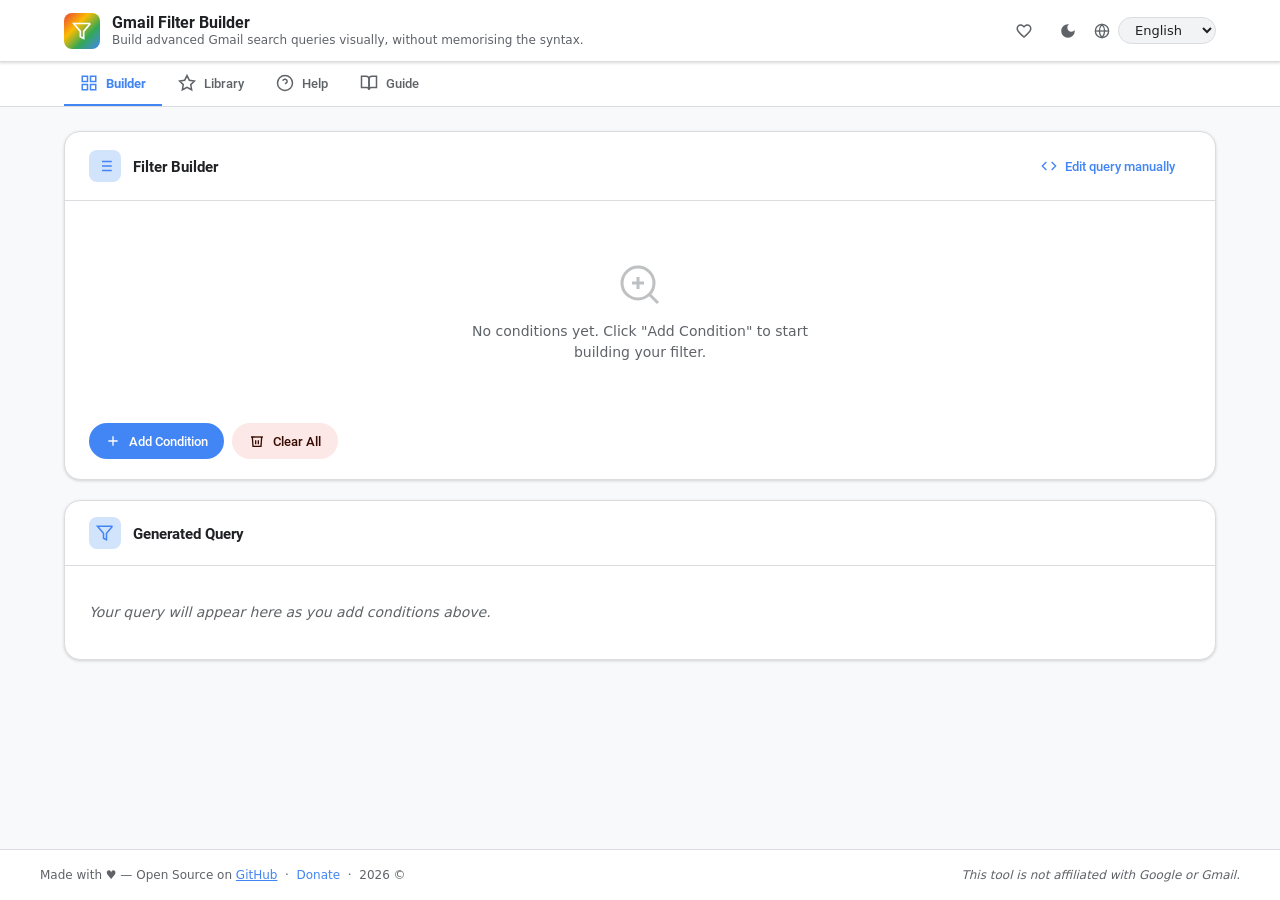
==== commit 5547ff1e: "FEATURE - 1.1.0 Pro Update (Architecture, Share Link, My Filters, PWA) - Implemented comprehensive C" ====
--- a/index.html
+++ b/index.html
@@ -3,6 +3,7 @@
 <head>
   <meta charset="UTF-8" />
   <meta name="viewport" content="width=device-width, initial-scale=1.0" />
+  <meta http-equiv="Content-Security-Policy" content="default-src 'self'; script-src 'self'; style-src 'self' 'unsafe-inline'; img-src 'self' data:; connect-src 'self'" />
   <title>Gmail Filter Builder</title>
   <meta name="description" content="Visual builder for advanced Gmail search filters. No syntax to memorise, no backend, no build step. EN/ES support." />
   <meta name="theme-color" content="#1A73E8" />
@@ -16,7 +17,13 @@
   <!-- Canonical: update to your GitHub Pages URL -->
   <!-- <link rel="canonical" href="https://salmonidas.github.io/gmail-filters/" /> -->
 
-  <link rel="stylesheet" href="assets/css/styles.css" />
+  <link rel="icon" type="image/png" href="favicon.png" />
+  <link rel="apple-touch-icon" href="assets/img/icon-192.png" />
+  <meta name="apple-mobile-web-app-capable" content="yes" />
+  <meta name="apple-mobile-web-app-status-bar-style" content="black-translucent" />
+  <meta name="apple-mobile-web-app-title" content="Gmail Filters" />
+  <link rel="manifest" href="manifest.json" />
+  <link rel="stylesheet" href="assets/css/styles.css?v=2" />
 </head>
 <body>
 
@@ -208,6 +215,18 @@
                     <rect x="9" y="9" width="13" height="13" rx="2"/><path d="M5 15H4a2 2 0 0 1-2-2V4a2 2 0 0 1 2-2h9a2 2 0 0 1 2 2v1"/>
                   </svg>
                   <span data-i18n="preview.copy">Copy</span>
+                </button>
+                <button id="btn-save" class="md-btn md-btn-tonal">
+                  <svg viewBox="0 0 24 24" fill="none" stroke="currentColor" stroke-width="2" class="btn-icon" aria-hidden="true">
+                    <path d="M19 21H5a2 2 0 0 1-2-2V5a2 2 0 0 1 2-2h11l5 5v11a2 2 0 0 1-2 2z"/><polyline points="17 21 17 13 7 13 7 21"/><polyline points="7 3 7 8 15 8"/>
+                  </svg>
+                  <span data-i18n="preview.save">Save filter</span>
+                </button>
+                <button id="btn-share" class="md-btn md-btn-tonal">
+                  <svg viewBox="0 0 24 24" fill="none" stroke="currentColor" stroke-width="2" class="btn-icon" aria-hidden="true">
+                    <circle cx="18" cy="5" r="3"/><circle cx="6" cy="12" r="3"/><circle cx="18" cy="19" r="3"/><line x1="8.59" y1="13.51" x2="15.42" y2="17.49"/><line x1="15.41" y1="6.51" x2="8.59" y2="10.49"/>
+                  </svg>
+                  <span data-i18n="preview.share">Share link</span>
                 </button>
                 <a id="btn-open-gmail"
                    href="#"
@@ -244,8 +263,28 @@
 
 
 
-    <!-- ─────────────────── EXAMPLES SECTION ─────────────────── -->
+    <!-- ─────────────────── EXAMPLES & SAVED SECTION ─────────────────── -->
     <section id="section-examples" class="main-section hidden" aria-labelledby="examples-heading">
+      
+      <!-- My Saved Filters -->
+      <div class="md-card" id="saved-filters-card" style="margin-bottom: 24px; display: none;">
+        <div class="card-header">
+          <div class="card-header-left">
+            <div class="card-header-icon" aria-hidden="true" style="background: var(--md-tertiary-container); color: var(--md-tertiary);">
+              <svg viewBox="0 0 24 24" fill="none" stroke="currentColor" stroke-width="2">
+                <path d="M19 21l-7-5-7 5V5a2 2 0 0 1 2-2h10a2 2 0 0 1 2 2z"/>
+              </svg>
+            </div>
+            <h2 class="card-title" data-i18n="saved_filters.title">My Filters</h2>
+          </div>
+        </div>
+        <div class="card-body">
+          <p class="section-intro" data-i18n="saved_filters.subtitle"></p>
+          <div id="saved-filters-grid" class="examples-grid" role="list" aria-label="Saved filters"></div>
+        </div>
+      </div>
+
+      <!-- Factory Examples -->
       <div class="md-card">
         <div class="card-header">
           <div class="card-header-left">
@@ -285,7 +324,7 @@
         <div class="card-body">
           <p class="section-intro" data-i18n="help.intro"></p>
 
-          <div style="overflow-x: auto; margin-top: 16px;">
+          <div class="help-table-wrapper" style="margin-top: 16px;">
             <table class="help-table" aria-label="Gmail search operators">
               <thead>
                 <tr>
@@ -300,6 +339,18 @@
           <div style="margin-top: 28px;">
             <p class="help-tips-title" data-i18n="help.tips_title">Pro Tips</p>
             <ul class="tips-list help-tips-list" role="list"></ul>
+          </div>
+      </div>
+      
+      <div class="help-card" id="pwa-install-section">
+        <h3 data-i18n="pwa.install_title">Install App</h3>
+        <div id="pwa-install-container">
+          <p data-i18n="pwa.install_desc"></p>
+          <button id="btn-pwa-install" class="md-btn md-btn-primary hidden" data-i18n="pwa.install_btn">Install</button>
+          
+          <div id="ios-pwa-hint" class="ios-hint hidden">
+            <h4 data-i18n="pwa.ios_hint_title">Install on iOS</h4>
+            <p data-i18n="pwa.ios_hint_steps" style="white-space: pre-line;"></p>
           </div>
         </div>
       </div>
@@ -341,10 +392,60 @@
     <button class="toast-dismiss"></button>
   </div>
 
+  <!-- ══════════════ SAVE FILTER MODAL ══════════════ -->
+  <div id="save-filter-overlay" class="modal-overlay hidden" role="dialog" aria-modal="true" aria-labelledby="save-filter-title">
+    <div class="modal-card" role="document">
+      <div class="modal-header">
+        <div class="modal-header-icon" aria-hidden="true">
+          <svg viewBox="0 0 24 24" fill="none" stroke="currentColor" stroke-width="2">
+            <path d="M19 21H5a2 2 0 0 1-2-2V5a2 2 0 0 1 2-2h11l5 5v11a2 2 0 0 1-2 2z"/><polyline points="17 21 17 13 7 13 7 21"/><polyline points="7 3 7 8 15 8"/>
+          </svg>
+        </div>
+        <h2 id="save-filter-title" class="modal-title" data-i18n="saved_filters.dialog_title">Save Filter</h2>
+      </div>
+      <div class="modal-body">
+        <label class="modal-label" for="save-filter-name" data-i18n="saved_filters.name_prompt">Name this filter:</label>
+        <input id="save-filter-name" type="text" class="modal-input" autocomplete="off" />
+        <p class="modal-hint" data-i18n="saved_filters.dialog_hint"></p>
+      </div>
+      <div class="modal-actions">
+        <button id="save-filter-cancel" class="md-btn md-btn-tonal" data-i18n="saved_filters.cancel">Cancel</button>
+        <button id="save-filter-confirm" class="md-btn md-btn-primary" data-i18n="saved_filters.dialog_save">Save</button>
+      </div>
+    </div>
+  </div>
+  
+  <!-- ══════════════ DELETE CONFIRM MODAL ══════════════ -->
+  <div id="delete-confirm-overlay" class="modal-overlay hidden" role="dialog" aria-modal="true" aria-labelledby="delete-confirm-title">
+    <div class="modal-card modal-card-danger" role="document">
+      <div class="modal-header">
+        <div class="modal-header-icon" aria-hidden="true">
+          <svg viewBox="0 0 24 24" fill="none" stroke="currentColor" stroke-width="2">
+            <path d="M3 6h18m-2 0v14a2 2 0 0 1-2 2H7a2 2 0 0 1-2-2V6m3 0V4a2 2 0 0 1 2-2h4a2 2 0 0 1 2 2v2"/>
+          </svg>
+        </div>
+        <h2 id="delete-confirm-title" class="modal-title" data-i18n="saved_filters.delete_confirm_title">Delete Filter?</h2>
+      </div>
+      <div class="modal-body">
+        <p class="modal-desc" data-i18n="saved_filters.delete_confirm_msg"></p>
+      </div>
+      <div class="modal-actions">
+        <button id="delete-confirm-cancel" class="md-btn md-btn-tonal" data-i18n="saved_filters.delete_cancel">Cancel</button>
+        <button id="delete-confirm-btn" class="md-btn md-btn-danger" data-i18n="saved_filters.delete_confirm">Delete</button>
+      </div>
+    </div>
+  </div>
+
+  <!-- ══════════════ SAVE SUCCESS SNACKBAR ══════════════ -->
+  <div id="save-snackbar" class="snackbar hidden" role="status" aria-live="polite">
+    <span id="save-snackbar-msg" data-i18n="saved_filters.snackbar_msg"></span>
+    <button id="save-snackbar-action" class="snackbar-action" data-i18n="saved_filters.snackbar_action">View</button>
+  </div>
+
 </div><!-- /app-shell -->
 
 <!-- ── Entry point (ES module) ── -->
-<script type="module" src="assets/js/main.js"></script>
+<script type="module" src="assets/js/main.js?v=2"></script>
 
 </body>
 </html> 
--- a/assets/css/styles.css
+++ b/assets/css/styles.css
@@ -3,28 +3,6 @@
    Material Design 3 inspired design system
    ============================================================ */
 
-/* ── Google Fonts ─────────────────────────────────────────── */
-/* @font-face {
-  font-family: 'Roboto';
-  src: url('../fonts/Roboto-Regular.ttf') format('truetype');
-  font-weight: 400;
-  font-style: normal;
-  font-display: swap;
-}
-@font-face {
-  font-family: 'Roboto';
-  src: url('../fonts/Roboto-Medium.ttf') format('truetype');
-  font-weight: 500;
-  font-style: normal;
-  font-display: swap;
-}
-@font-face {
-  font-family: 'Roboto';
-  src: url('../fonts/Roboto-Bold.ttf') format('truetype');
-  font-weight: 700;
-  font-style: normal;
-  font-display: swap;
-} */
 
 @font-face {
   font-family: 'Roboto';
@@ -68,7 +46,9 @@
 
   /* Error — Gmail Red */
   --md-error:            #EA4335;
+  --md-on-error:         #FFFFFF;
   --md-error-container:  #FCE8E6;
+  --md-on-error-container: #370B01;
 
   /* Gmail Yellow (accent) */
   --md-gmail-yellow:     #FBBC04;
@@ -140,7 +120,9 @@
 
   /* Error */
   --md-error:                  #FFB4AB;
-  --md-error-container:        #8C1D18;
+  --md-on-error:               #690005;
+  --md-error-container:        #93000A;
+  --md-on-error-container:     #FFFFFF; /* White for max contrast on dark red */
 
   /* Surface / Background */
   --md-background:             #1A1C1E;
@@ -213,6 +195,16 @@
   background: var(--md-background);
   color: var(--md-on-background);
   min-height: 100dvh;
+  width: 100%;
+  max-width: 100%;
+  overflow-x: hidden;
+  word-wrap: break-word;
+  overflow-wrap: break-word;
+}
+html { 
+  width: 100%;
+  max-width: 100%;
+  overflow-x: hidden; 
 }
 img, svg { display: block; }
 button, input, select, textarea { font-family: inherit; }
@@ -224,9 +216,16 @@
 
 /* ── App Shell ────────────────────────────────────────────── */
 .app-shell {
-  display: grid;
-  grid-template-rows: auto auto 1fr auto;
+  display: flex;
+  flex-direction: column;
   min-height: 100dvh;
+  width: 100%;
+  max-width: 100%;
+  overflow-x: hidden;
+  box-sizing: border-box;
+}
+.main-content {
+  flex: 1;
 }
 
 /* ── Top App Bar ──────────────────────────────────────────── */
@@ -251,6 +250,7 @@
   align-items: center;
   gap: var(--sp-3);
   flex: 1;
+  min-width: 0;
 }
 .brand-icon {
   width: 36px;
@@ -322,6 +322,7 @@
   text-decoration: none;
   border-bottom: 2px solid transparent;
   white-space: nowrap;
+  flex-shrink: 0;
   transition: color var(--transition-fast), border-color var(--transition-fast);
   cursor: pointer;
   background: none;
@@ -356,6 +357,9 @@
   box-shadow: var(--shadow-1);
   overflow: hidden;
   transition: box-shadow var(--transition-std);
+  width: 100%;
+  min-width: 0;
+  box-sizing: border-box;
 }
 .md-card:hover { box-shadow: var(--shadow-2); }
 
@@ -435,9 +439,11 @@
 
 .md-btn-danger {
   background: var(--md-error-container);
-  color: var(--md-error);
-}
-.md-btn-danger:hover { background: #f5c4c1; }
+  color: var(--md-on-error-container);
+  border: 1px solid transparent;
+}
+.md-btn-danger:hover { background: #F2B8B5; }
+[data-theme="dark"] .md-btn-danger:hover { background: #B3261E; }
 
 .icon-btn {
   display: inline-flex;
@@ -710,7 +716,7 @@
   transition: box-shadow var(--transition-std), transform var(--transition-std);
 }
 .example-card:hover { box-shadow: var(--shadow-3); transform: translateY(-2px); }
-.example-card-body { padding: var(--sp-4) var(--sp-4) var(--sp-3); flex: 1; }
+.example-card-body { padding: var(--sp-4) var(--sp-4) var(--sp-3); flex: 1; min-width: 0; }
 .example-card-title { font-size: 14px; font-weight: 600; color: var(--md-on-surface); margin-bottom: var(--sp-2); }
 .example-card-desc  { font-size: 13px; color: var(--md-on-surface-variant); line-height: 1.5; margin-bottom: var(--sp-3); }
 .example-card-query {
@@ -721,7 +727,9 @@
   background: var(--md-primary-container);
   border-radius: var(--radius-xs);
   padding: var(--sp-2) var(--sp-3);
-  word-break: break-all;
+  word-break: normal;
+  white-space: nowrap;
+  overflow-x: auto;
   line-height: 1.6;
 }
 .example-card-footer {
@@ -731,8 +739,13 @@
 }
 
 /* ── Help Section ─────────────────────────────────────────── */
+.help-table-wrapper {
+  overflow-x: auto;
+  width: 100%;
+}
 .help-table {
   width: 100%;
+  min-width: 500px;
   border-collapse: collapse;
   font-size: 13px;
 }
@@ -826,6 +839,135 @@
 }
 .footer-disclaimer { font-style: italic; }
 
+/* ── Save Filter Modal ────────────────────────────────────── */
+.modal-overlay {
+  position: fixed;
+  inset: 0;
+  background: rgba(0,0,0,0.45);
+  backdrop-filter: blur(4px);
+  -webkit-backdrop-filter: blur(4px);
+  display: flex;
+  align-items: center;
+  justify-content: center;
+  z-index: 1000;
+  padding: var(--sp-4);
+  animation: modal-fade-in 0.18s ease;
+}
+.modal-overlay.hidden { display: none; }
+
+@keyframes modal-fade-in {
+  from { opacity: 0; }
+  to   { opacity: 1; }
+}
+
+.modal-card {
+  background: var(--md-surface);
+  border-radius: var(--radius-xl);
+  box-shadow: var(--shadow-5);
+  width: 100%;
+  max-width: 420px;
+  overflow: hidden;
+  animation: modal-slide-in 0.22s cubic-bezier(0.34,1.56,0.64,1);
+}
+@keyframes modal-slide-in {
+  from { transform: translateY(24px) scale(0.97); opacity: 0; }
+  to   { transform: translateY(0)    scale(1);    opacity: 1; }
+}
+.modal-header {
+  display: flex;
+  align-items: center;
+  gap: var(--sp-3);
+  padding: var(--sp-5) var(--sp-5) var(--sp-3);
+  border-bottom: 1px solid var(--md-outline-variant);
+}
+.modal-header-icon {
+  width: 36px; height: 36px;
+  border-radius: var(--radius-md);
+  background: var(--md-primary-container);
+  color: var(--md-primary);
+  display: flex; align-items: center; justify-content: center;
+  flex-shrink: 0;
+}
+.modal-header-icon svg { width: 18px; height: 18px; }
+.modal-title { font-size: 16px; font-weight: 600; color: var(--md-on-surface); }
+.modal-body  { padding: var(--sp-4) var(--sp-5); display: flex; flex-direction: column; gap: var(--sp-3); }
+.modal-label { font-size: 13px; color: var(--md-on-surface-variant); font-weight: 500; }
+.modal-input {
+  width: 100%;
+  padding: var(--sp-3) var(--sp-4);
+  border: 1.5px solid var(--md-outline);
+  border-radius: var(--radius-md);
+  background: var(--md-surface);
+  color: var(--md-on-surface);
+  font-family: var(--font-base);
+  font-size: 14px;
+  outline: none;
+  transition: border-color var(--transition-std), box-shadow var(--transition-std);
+  box-sizing: border-box;
+}
+.modal-input:focus {
+  border-color: var(--md-primary);
+  box-shadow: 0 0 0 3px color-mix(in srgb, var(--md-primary) 18%, transparent);
+}
+.modal-hint {
+  font-size: 12px;
+  color: var(--md-on-surface-variant);
+  background: var(--md-surface-variant);
+  border-radius: var(--radius-sm);
+  padding: var(--sp-2) var(--sp-3);
+  border-left: 3px solid var(--md-primary);
+}
+.modal-actions {
+  display: flex;
+  justify-content: flex-end;
+  gap: var(--sp-2);
+  padding: var(--sp-3) var(--sp-5) var(--sp-5);
+}
+
+/* ── Save Snackbar ────────────────────────────────────────── */
+.snackbar {
+  position: fixed;
+  bottom: 24px;
+  left: 50%;
+  transform: translateX(-50%) translateY(0);
+  background: var(--md-on-surface);
+  color: var(--md-surface);
+  border-radius: var(--radius-full);
+  padding: var(--sp-3) var(--sp-4) var(--sp-3) var(--sp-5);
+  display: flex;
+  align-items: center;
+  gap: var(--sp-4);
+  font-size: 14px;
+  box-shadow: var(--shadow-3);
+  z-index: 999;
+  min-width: 240px;
+  max-width: 90vw;
+  animation: snackbar-in 0.28s cubic-bezier(0.34,1.56,0.64,1);
+  white-space: nowrap;
+}
+.snackbar.hidden {
+  display: none;
+}
+@keyframes snackbar-in {
+  from { transform: translateX(-50%) translateY(40px); opacity: 0; }
+  to   { transform: translateX(-50%) translateY(0);    opacity: 1; }
+}
+.snackbar-action {
+  background: none;
+  border: none;
+  cursor: pointer;
+  font-family: var(--font-base);
+  font-size: 13px;
+  font-weight: 700;
+  color: var(--md-primary-container);
+  padding: var(--sp-1) var(--sp-2);
+  border-radius: var(--radius-sm);
+  transition: background var(--transition-std);
+  letter-spacing: .04em;
+  text-transform: uppercase;
+}
+.snackbar-action:hover { background: rgba(255,255,255,0.12); }
+
 /* ── Scrollbar ────────────────────────────────────────────── */
 ::-webkit-scrollbar { width: 6px; height: 6px; }
 ::-webkit-scrollbar-track { background: transparent; }
@@ -841,14 +983,34 @@
 button:focus:not(:focus-visible) { outline: none; }
 
 /* ── Responsive tweaks ────────────────────────────────────── */
+@media (max-width: 600px) {
+  .brand-title { display: none; }
+}
+
 @media (max-width: 480px) {
-  .app-bar-inner { padding: var(--sp-2) var(--sp-4); }
+  .app-bar-inner { padding: var(--sp-2) var(--sp-4); gap: var(--sp-3); }
+  .nav-bar-inner { padding: 0 var(--sp-4); }
   .main-content  { padding: var(--sp-4); }
   .card-header   { padding: var(--sp-3) var(--sp-4); }
   .card-body     { padding: var(--sp-4); }
-  .query-meta    { flex-direction: column; align-items: flex-start; }
-  .builder-toolbar { justify-content: stretch; }
-  .builder-toolbar .md-btn { flex: 1; justify-content: center; }
+  
+  /* Stack buttons internally */
+  .builder-toolbar { flex-direction: column; gap: var(--sp-2); }
+  .builder-toolbar .md-btn { width: 100%; flex: none; justify-content: center; height: auto; padding: 10px; white-space: normal; line-height: 1.4; }
+  
+  .card-header-actions { flex-direction: column; width: 100%; margin-top: var(--sp-2); }
+  .card-header-actions .md-btn { width: 100%; flex: none; justify-content: center; height: auto; padding: 10px; white-space: normal; line-height: 1.4; }
+  
+  .query-meta { flex-direction: column; align-items: stretch; gap: var(--sp-3); }
+  .query-actions { flex-direction: column; width: 100%; justify-content: stretch; }
+  .query-actions .md-btn, .query-actions #btn-open-gmail { width: 100%; flex: none; justify-content: center; height: auto; padding: 10px; white-space: normal; line-height: 1.4; }
+
+  .condition-actions { margin-top: var(--sp-2); }
+  #lang-select { max-width: 100px; text-overflow: ellipsis; overflow: hidden; }
+  
+  /* Guide adjustments for small screens */
+  .guide-step { flex-direction: column; gap: var(--sp-3); padding: var(--sp-3); }
+  .guide-step-number { width: 32px; height: 32px; font-size: 14px; }
 }
 
 /* ── Header Donate Button ─────────────────────────────────── */
@@ -1174,3 +1336,108 @@
   height: 100%;
   color: inherit;
 } 
+
+/* ── Phase 5 Animations & Refinements ─────────────────────── */
+
+/* 1) Modal & Overlay Animations */
+.modal-overlay {
+  transition: opacity 300ms ease, backdrop-filter 300ms ease;
+  backdrop-filter: blur(0px);
+}
+.modal-overlay:not(.hidden) {
+  backdrop-filter: blur(4px);
+  display: flex;
+}
+
+.modal-card {
+  transform: scale(0.9) translateY(20px);
+  opacity: 0;
+  transition: transform 400ms cubic-bezier(0.34, 1.56, 0.64, 1), opacity 300ms ease;
+}
+.modal-overlay:not(.hidden) .modal-card {
+  transform: scale(1) translateY(0);
+  opacity: 1;
+}
+
+/* 2) Delete Modal (Danger Theme) */
+.modal-card-danger {
+  border-top: 4px solid var(--md-error) !important;
+}
+.modal-card-danger .modal-header-icon {
+  background: #F9DEDC; /* M3 Error container */
+  color: var(--md-error);
+}
+.md-card-danger .modal-header-icon {
+  background: var(--md-error-container);
+  color: var(--md-on-error-container);
+}
+
+/* 3) Snackbar Animation */
+.snackbar {
+  transform: translateX(-50%) translateY(100px);
+  opacity: 0;
+  transition: transform 400ms cubic-bezier(0.2, 0, 0, 1), opacity 300ms;
+}
+.snackbar:not(.hidden) {
+  transform: translateX(-50%) translateY(0);
+  opacity: 1;
+}
+
+/* 4) Condition Row Animation */
+@keyframes rowFadeIn {
+  from { opacity: 0; transform: translateY(10px); }
+  to { opacity: 1; transform: translateY(0); }
+}
+.condition-row {
+  animation: rowFadeIn 300ms ease-out both;
+}
+
+/* 5) PWA & iOS Hints */
+.help-card {
+  display: flex;
+  flex-direction: column;
+  gap: var(--sp-3);
+  margin-top: var(--sp-4);
+}
+.ios-hint {
+  margin-top: var(--sp-3);
+  padding: var(--sp-4);
+  background: #E8F0FE;
+  border-left: 4px solid var(--md-primary);
+  border-radius: 0 var(--radius-md) var(--radius-md) 0;
+  color: var(--md-primary);
+}
+[data-theme="dark"] .ios-hint {
+  background: #1A3A6E;
+  color: #D2E3FC;
+}
+
+/* 6) Empty Library Placeholder */
+.library-empty-card {
+  display: flex;
+  flex-direction: column;
+  align-items: center;
+  justify-content: center;
+  padding: var(--sp-10) var(--sp-6);
+  text-align: center;
+  background: var(--md-surface-variant);
+  border: 2px dashed var(--md-outline-variant);
+  border-radius: var(--radius-xl);
+  opacity: 0.8;
+  margin: var(--sp-4) 0;
+}
+.library-empty-icon {
+  font-size: 48px;
+  margin-bottom: var(--sp-3);
+  opacity: 0.5;
+}
+.library-empty-card h3 {
+  font-size: 18px;
+  font-weight: 600;
+  margin-bottom: var(--sp-1);
+  color: var(--md-on-surface);
+}
+.library-empty-card p {
+  font-size: 14px;
+  color: var(--md-on-surface-variant);
+}
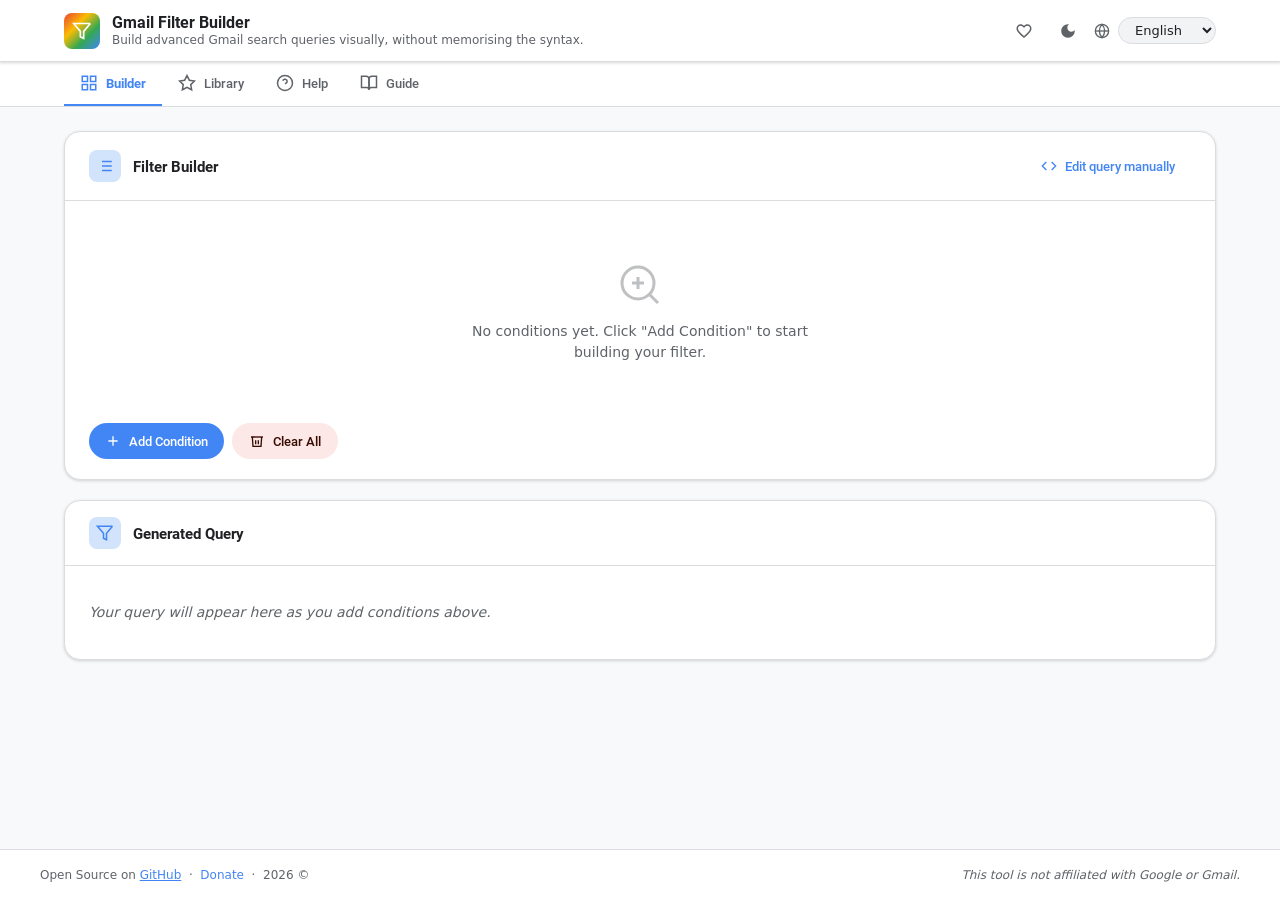
==== commit f41e435d: "FEAT - Auto-detect GitHub Sponsors via GitHub API (v1.1.1) - [FEAT] Donate buttons now call api.gith" ====
--- a/index.html
+++ b/index.html
@@ -3,7 +3,7 @@
 <head>
   <meta charset="UTF-8" />
   <meta name="viewport" content="width=device-width, initial-scale=1.0" />
-  <meta http-equiv="Content-Security-Policy" content="default-src 'self'; script-src 'self'; style-src 'self' 'unsafe-inline'; img-src 'self' data:; connect-src 'self'" />
+  <meta http-equiv="Content-Security-Policy" content="default-src 'self'; script-src 'self'; style-src 'self' 'unsafe-inline'; img-src 'self' data:; connect-src 'self' https://api.github.com" />
   <title>Gmail Filter Builder</title>
   <meta name="description" content="Visual builder for advanced Gmail search filters. No syntax to memorise, no backend, no build step. EN/ES support." />
   <meta name="theme-color" content="#1A73E8" />
@@ -23,7 +23,7 @@
   <meta name="apple-mobile-web-app-status-bar-style" content="black-translucent" />
   <meta name="apple-mobile-web-app-title" content="Gmail Filters" />
   <link rel="manifest" href="manifest.json" />
-  <link rel="stylesheet" href="assets/css/styles.css?v=2" />
+  <link rel="stylesheet" href="assets/css/styles.css?v=3" />
 </head>
 <body>
 
@@ -370,7 +370,7 @@
   <footer class="app-footer" role="contentinfo">
     <div class="app-footer-inner">
       <span>
-        <span data-i18n="footer.made_with">Made with ♥ — Open Source on</span>
+        <span data-i18n="footer.made_with">Open Source on</span>
         <a href="https://github.com/Salmonidas/gmail-filters" target="_blank" rel="noopener noreferrer" data-i18n="footer.github"> GitHub</a>
         &nbsp;·&nbsp;
         <a id="footer-donate-link" href="#" target="_blank" rel="noopener noreferrer" class="footer-donate-link">Donate</a>
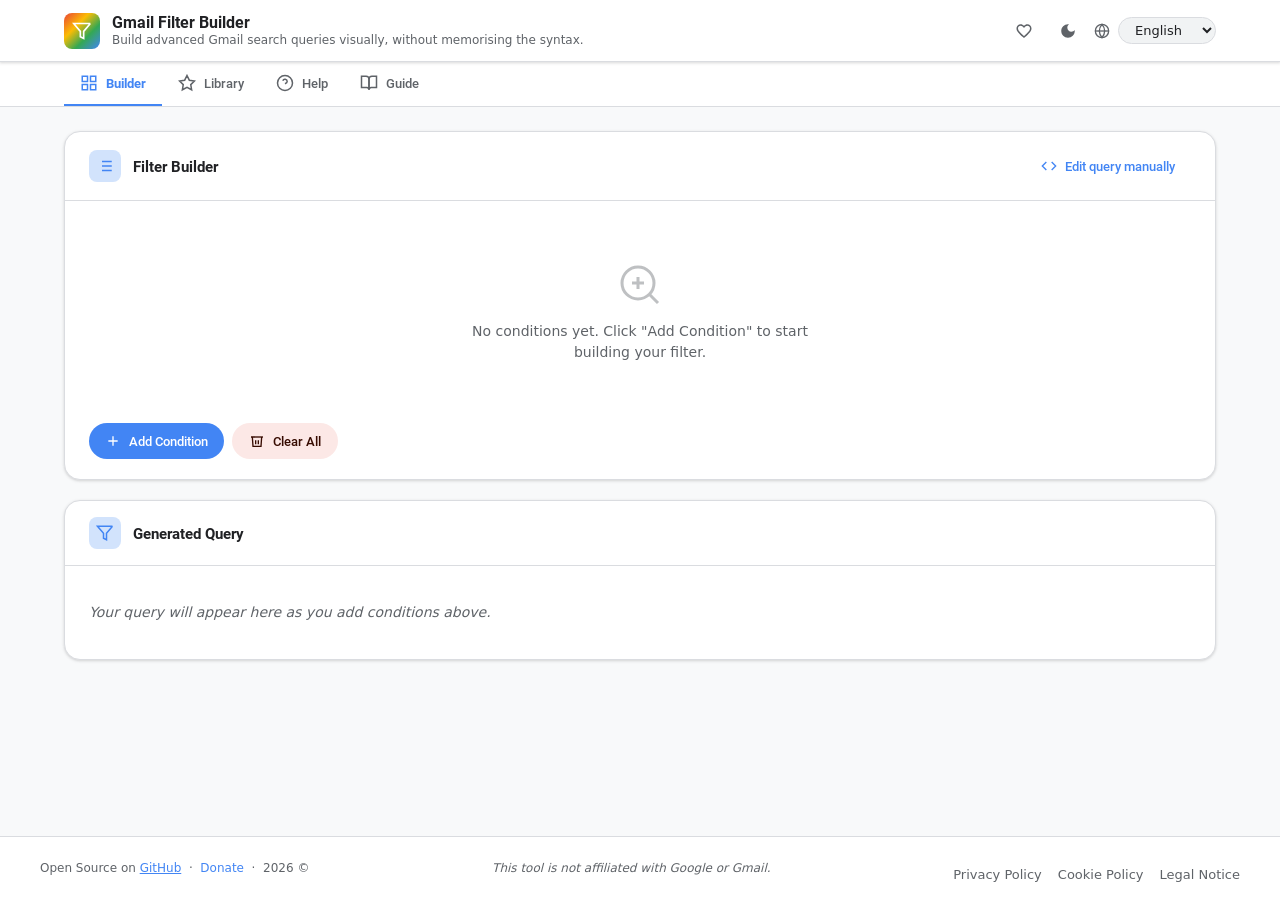
==== commit 8088daf4: "FEATURE - Implement Universal Donation Integrator - Replace rate-limited GitHub API check with a mod" ====
--- a/index.html
+++ b/index.html
@@ -3,7 +3,7 @@
 <head>
   <meta charset="UTF-8" />
   <meta name="viewport" content="width=device-width, initial-scale=1.0" />
-  <meta http-equiv="Content-Security-Policy" content="default-src 'self'; script-src 'self'; style-src 'self' 'unsafe-inline'; img-src 'self' data:; connect-src 'self' https://api.github.com" />
+  <meta http-equiv="Content-Security-Policy" content="default-src 'self'; script-src 'self' https://app.lemonsqueezy.com https://assets.lemonsqueezy.com; style-src 'self' 'unsafe-inline'; img-src 'self' data:; frame-src https://app.lemonsqueezy.com https://assets.lemonsqueezy.com https://salmonidas.lemonsqueezy.com" />
   <title>Gmail Filter Builder</title>
   <meta name="description" content="Visual builder for advanced Gmail search filters. No syntax to memorise, no backend, no build step. EN/ES support." />
   <meta name="theme-color" content="#1A73E8" />
@@ -24,6 +24,7 @@
   <meta name="apple-mobile-web-app-title" content="Gmail Filters" />
   <link rel="manifest" href="manifest.json" />
   <link rel="stylesheet" href="assets/css/styles.css?v=3" />
+  <script src="https://assets.lemonsqueezy.com/lemon.js" defer></script>
 </head>
 <body>
 
@@ -378,6 +379,11 @@
         <span id="current-year"></span> ©
       </span>
       <span class="footer-disclaimer" data-i18n="footer.disclaimer">Not affiliated with Google.</span>
+      <div class="footer-legal" style="margin-top: 12px; font-size: 13px; display: flex; gap: 16px; justify-content: center; flex-wrap: wrap;">
+        <a href="legal/privacidad.html" data-i18n="footer.privacy" style="color: var(--md-on-surface-variant); text-decoration: none;">Privacy Policy</a>
+        <a href="legal/cookies.html" data-i18n="footer.cookies" style="color: var(--md-on-surface-variant); text-decoration: none;">Cookie Policy</a>
+        <a href="https://salmonidas-dev.vercel.app/legal-identity" id="footer-hub-link" data-i18n="footer.legal_notice" target="_blank" style="color: var(--md-on-surface-variant); text-decoration: none;">Legal Notice</a>
+      </div>
     </div>
   </footer>
 
@@ -390,6 +396,36 @@
     <p class="toast-desc"></p>
     <div class="toast-links"></div>
     <button class="toast-dismiss"></button>
+  </div>
+
+  <!-- ══════════════ DONATION MODAL ══════════════ -->
+  <div id="donation-overlay" class="modal-overlay hidden" role="dialog" aria-modal="true" aria-labelledby="donation-title">
+    <div class="modal-card" role="document">
+      <div class="modal-header">
+        <div class="modal-header-icon donation-header-icon" aria-hidden="true">
+          <svg viewBox="0 0 24 24" fill="currentColor">
+            <path d="M12 21.35l-1.45-1.32C5.4 15.36 2 12.28 2 8.5 2 5.42 4.42 3 7.5 3c1.74 0 3.41.81 4.5 2.09C13.09 3.81 14.76 3 16.5 3 19.58 3 22 5.42 22 8.5c0 3.78-3.4 6.86-8.55 11.54L12 21.35z"/>
+          </svg>
+        </div>
+        <h2 id="donation-title" class="modal-title" data-i18n="support.modal_title"></h2>
+      </div>
+      <div class="modal-body">
+        <p class="modal-desc" data-i18n="support.modal_desc"></p>
+        <div class="donation-options">
+          <button class="donation-option donation-option-primary" data-choice="lemonsqueezy">
+            <span class="donation-option-emoji" aria-hidden="true">☕</span>
+            <span class="donation-option-text" data-i18n="support.option_lemon"></span>
+          </button>
+          <button class="donation-option donation-option-secondary" data-choice="github">
+            <span class="donation-option-emoji" aria-hidden="true">🐙</span>
+            <span class="donation-option-text" data-i18n="support.option_github"></span>
+          </button>
+        </div>
+      </div>
+      <div class="modal-actions">
+        <button id="donation-cancel" class="md-btn md-btn-tonal" data-i18n="saved_filters.cancel">Cancel</button>
+      </div>
+    </div>
   </div>
 
   <!-- ══════════════ SAVE FILTER MODAL ══════════════ -->
--- a/assets/css/styles.css
+++ b/assets/css/styles.css
@@ -922,6 +922,65 @@
   justify-content: flex-end;
   gap: var(--sp-2);
   padding: var(--sp-3) var(--sp-5) var(--sp-5);
+}
+
+/* ── Donation Modal Options ───────────────────────────────── */
+.donation-options {
+  display: flex;
+  flex-direction: column;
+  gap: var(--sp-3);
+  margin-top: var(--sp-2);
+}
+.donation-option {
+  display: flex;
+  align-items: center;
+  gap: var(--sp-3);
+  width: 100%;
+  padding: var(--sp-3) var(--sp-4);
+  border-radius: var(--radius-md);
+  border: none;
+  cursor: pointer;
+  font-family: var(--font-base);
+  text-align: left;
+  transition: transform var(--transition-fast), box-shadow var(--transition-fast), background var(--transition-fast);
+}
+.donation-option:active {
+  transform: scale(0.98);
+}
+.donation-option-emoji {
+  font-size: 20px;
+  flex-shrink: 0;
+}
+.donation-option-text {
+  font-size: 14px;
+  font-weight: 500;
+  line-height: 1.4;
+}
+.donation-option-primary {
+  background: var(--md-primary);
+  color: var(--md-on-primary);
+  box-shadow: var(--shadow-1);
+}
+.donation-option-primary:hover {
+  box-shadow: var(--shadow-2);
+  background: color-mix(in srgb, var(--md-primary) 92%, black);
+}
+.donation-option-secondary {
+  background: transparent;
+  color: var(--md-on-surface);
+  border: 1px solid var(--md-outline);
+}
+.donation-option-secondary:hover {
+  background: var(--md-surface-variant);
+}
+.donation-header-icon {
+  background: #FCE8E6;
+  color: #D93025;
+}
+
+[data-theme="dark"] .donation-header-icon {
+  background: #4E1F1C;
+  color: #F28B82;
 }
 
 /* ── Save Snackbar ────────────────────────────────────────── */
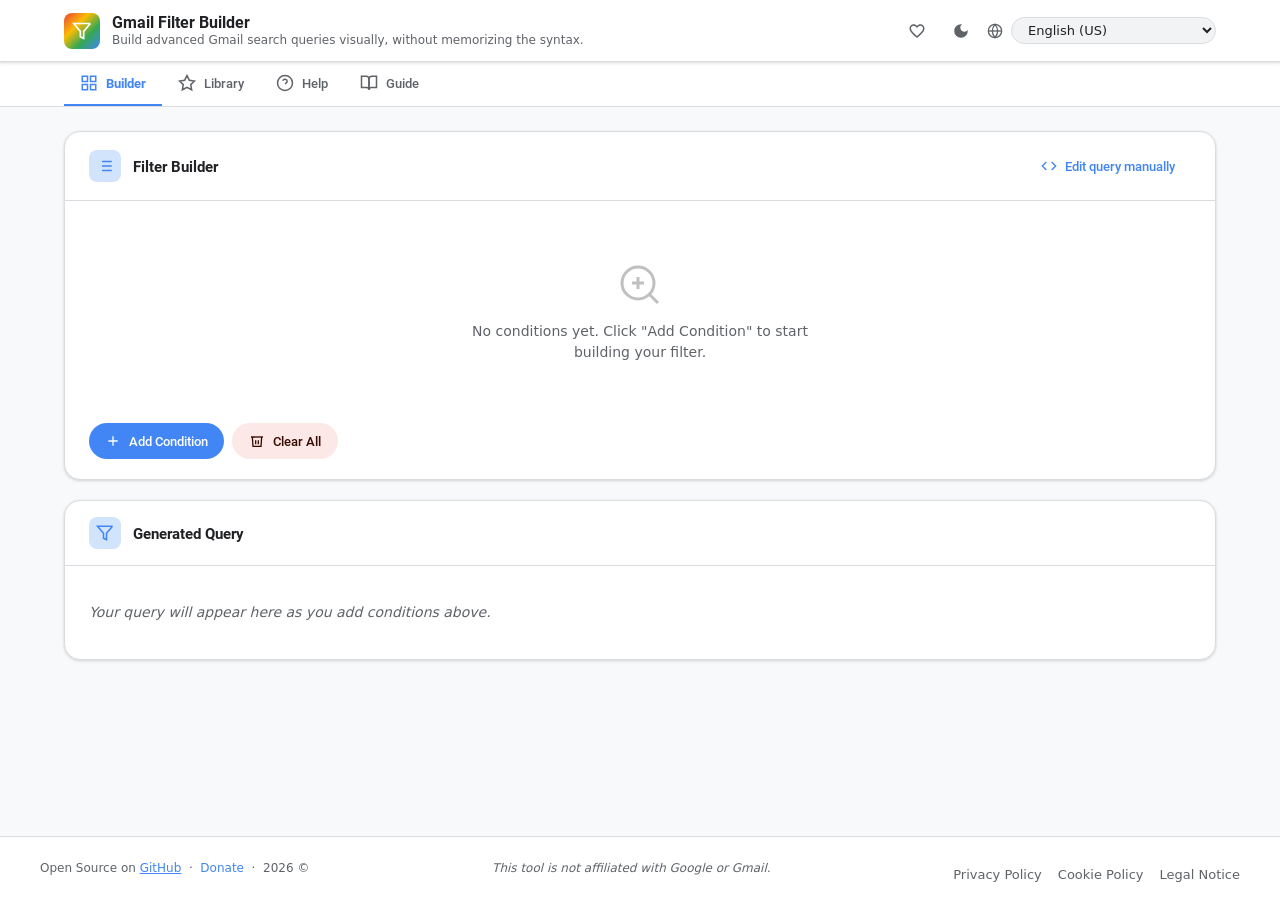
==== commit 2593bf6b: "FEATURE - Add global reach translation to 30 languages with native RTL and advanced variant mapping " ====
--- a/index.html
+++ b/index.html
@@ -5,13 +5,13 @@
   <meta name="viewport" content="width=device-width, initial-scale=1.0" />
   <meta http-equiv="Content-Security-Policy" content="default-src 'self'; script-src 'self' https://app.lemonsqueezy.com https://assets.lemonsqueezy.com; style-src 'self' 'unsafe-inline'; img-src 'self' data:; frame-src https://app.lemonsqueezy.com https://assets.lemonsqueezy.com https://salmonidas.lemonsqueezy.com" />
   <title>Gmail Filter Builder</title>
-  <meta name="description" content="Visual builder for advanced Gmail search filters. No syntax to memorise, no backend, no build step. EN/ES support." />
+  <meta name="description" content="Visual builder for advanced Gmail search filters. No syntax to memorise, no backend, no build step. 30+ languages supported." />
   <meta name="theme-color" content="#1A73E8" />
   <meta name="google-site-verification" content="olWP1Oxlj0I75JQlZY0_yAyUCAZ7OlD-0ej_Oe9H-rc" />
 
   <!-- Open Graph -->
   <meta property="og:title"       content="Gmail Filter Builder" />
-  <meta property="og:description" content="Visual builder for advanced Gmail search filters. No syntax to memorise, no backend, no build step. EN/ES support." />
+  <meta property="og:description" content="Visual builder for advanced Gmail search filters. No syntax to memorise, no backend, no build step. 30+ languages supported." />
   <meta property="og:type"        content="website" />
 
   <!-- Canonical: update to your GitHub Pages URL -->
--- a/assets/css/styles.css
+++ b/assets/css/styles.css
@@ -494,7 +494,7 @@
   border-top: 5px solid var(--md-on-surface-variant);
   pointer-events: none;
 }
-.md-select { appearance: none; padding-right: 28px; cursor: pointer; }
+.md-select { appearance: none; padding-inline-end: 28px; cursor: pointer; }
 
 /* ── Chip ─────────────────────────────────────────────────── */
 .md-chip {
@@ -750,7 +750,7 @@
   font-size: 13px;
 }
 .help-table th {
-  text-align: left;
+  text-align: start;
   font-weight: 600;
   color: var(--md-on-surface-variant);
   font-size: 11px;
@@ -941,7 +941,7 @@
   border: none;
   cursor: pointer;
   font-family: var(--font-base);
-  text-align: left;
+  text-align: start;
   transition: transform var(--transition-fast), box-shadow var(--transition-fast), background var(--transition-fast);
 }
 .donation-option:active {
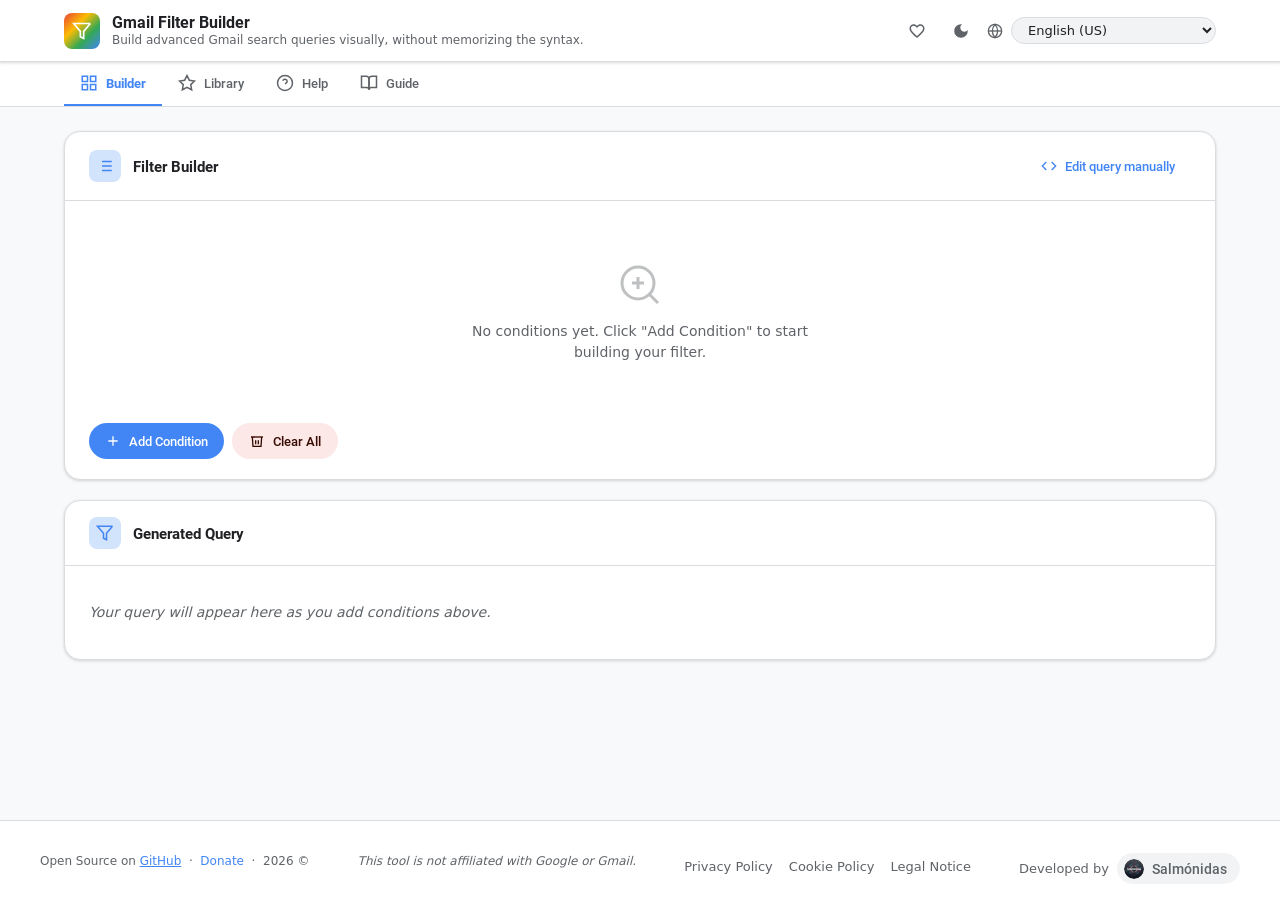
==== commit c4f59797: "FEATURE - Add developer attribution pill and support dismissal confirmation dialog - Add optimal aut" ====
--- a/index.html
+++ b/index.html
@@ -384,6 +384,13 @@
         <a href="legal/cookies.html" data-i18n="footer.cookies" style="color: var(--md-on-surface-variant); text-decoration: none;">Cookie Policy</a>
         <a href="https://salmonidas-dev.vercel.app/legal-identity" id="footer-hub-link" data-i18n="footer.legal_notice" target="_blank" style="color: var(--md-on-surface-variant); text-decoration: none;">Legal Notice</a>
       </div>
+      <div class="footer-author" style="margin-top: 16px; display: flex; justify-content: center; align-items: center; gap: 8px;">
+        <span data-i18n="footer.developed_by" style="font-size: 13px;">Developed by</span>
+        <a href="https://salmonidas-dev.vercel.app/" target="_blank" rel="noopener noreferrer" class="author-pill" aria-label="Developer Portfolio">
+          <img src="assets/img/author-logo.png" alt="" aria-hidden="true">
+          <span>Salmónidas</span>
+        </a>
+      </div>
     </div>
   </footer>
 
@@ -396,6 +403,26 @@
     <p class="toast-desc"></p>
     <div class="toast-links"></div>
     <button class="toast-dismiss"></button>
+  </div>
+
+  <!-- ══════════════ DISMISS SUPPORT CONFIRM DIALOG ══════════════ -->
+  <div id="dismiss-confirm-overlay" class="modal-overlay hidden" role="dialog" aria-modal="true" aria-labelledby="dismiss-confirm-title">
+    <div class="modal-card dismiss-confirm-card" role="document">
+      <div class="modal-header">
+        <div class="modal-header-icon dismiss-header-icon" aria-hidden="true">
+          <svg viewBox="0 0 24 24" fill="currentColor">
+            <path d="M12 2C6.48 2 2 6.48 2 12s4.48 10 10 10 10-4.48 10-10S17.52 2 12 2zm1 15h-2v-2h2v2zm0-4h-2V7h2v6z"/>
+          </svg>
+        </div>
+        <h2 id="dismiss-confirm-title" class="modal-title"></h2>
+      </div>
+      <div class="modal-body">
+        <p id="dismiss-confirm-desc" class="modal-desc"></p>
+      </div>
+      <div class="modal-actions">
+        <button id="dismiss-confirm-ok" class="md-btn md-btn-primary"></button>
+      </div>
+    </div>
   </div>
 
   <!-- ══════════════ DONATION MODAL ══════════════ -->
--- a/assets/css/styles.css
+++ b/assets/css/styles.css
@@ -839,6 +839,43 @@
 }
 .footer-disclaimer { font-style: italic; }
 
+.author-pill {
+  display: inline-flex;
+  align-items: center;
+  gap: 8px;
+  padding: 4px 12px 4px 6px;
+  border-radius: 999px;
+  background-color: var(--md-surface-variant);
+  color: var(--md-on-surface-variant);
+  text-decoration: none;
+  font-size: 14px;
+  font-weight: 500;
+  border: 1px solid var(--md-outline-variant);
+  transition: all 0.2s cubic-bezier(0.2, 0, 0, 1);
+}
+.author-pill:hover,
+.author-pill:focus-visible {
+  background-color: var(--md-surface-container-high);
+  color: var(--md-on-surface);
+  border-color: var(--md-outline);
+  transform: translateY(-1px);
+  box-shadow: 0 2px 4px rgba(0,0,0,0.1);
+}
+.author-pill img {
+  width: 20px;
+  height: 20px;
+  border-radius: 50%;
+  object-fit: cover;
+  transition: transform 0.2s;
+}
+.author-pill:hover img {
+  transform: scale(1.05);
+}
+[data-theme="dark"] .author-pill img {
+  /* Only add a slight brightness boost in dark mode so colors pop more against the dark pill background */
+  filter: brightness(1.2);
+}
+
 /* ── Save Filter Modal ────────────────────────────────────── */
 .modal-overlay {
   position: fixed;
@@ -981,6 +1018,18 @@
 [data-theme="dark"] .donation-header-icon {
   background: #4E1F1C;
   color: #F28B82;
+}
+
+.dismiss-header-icon {
+  background: #FFF3E0;
+  color: #E65100;
+}
+[data-theme="dark"] .dismiss-header-icon {
+  background: #3E2723;
+  color: #FFB74D;
+}
+.dismiss-confirm-card {
+  max-width: 400px;
 }
 
 /* ── Save Snackbar ────────────────────────────────────────── */
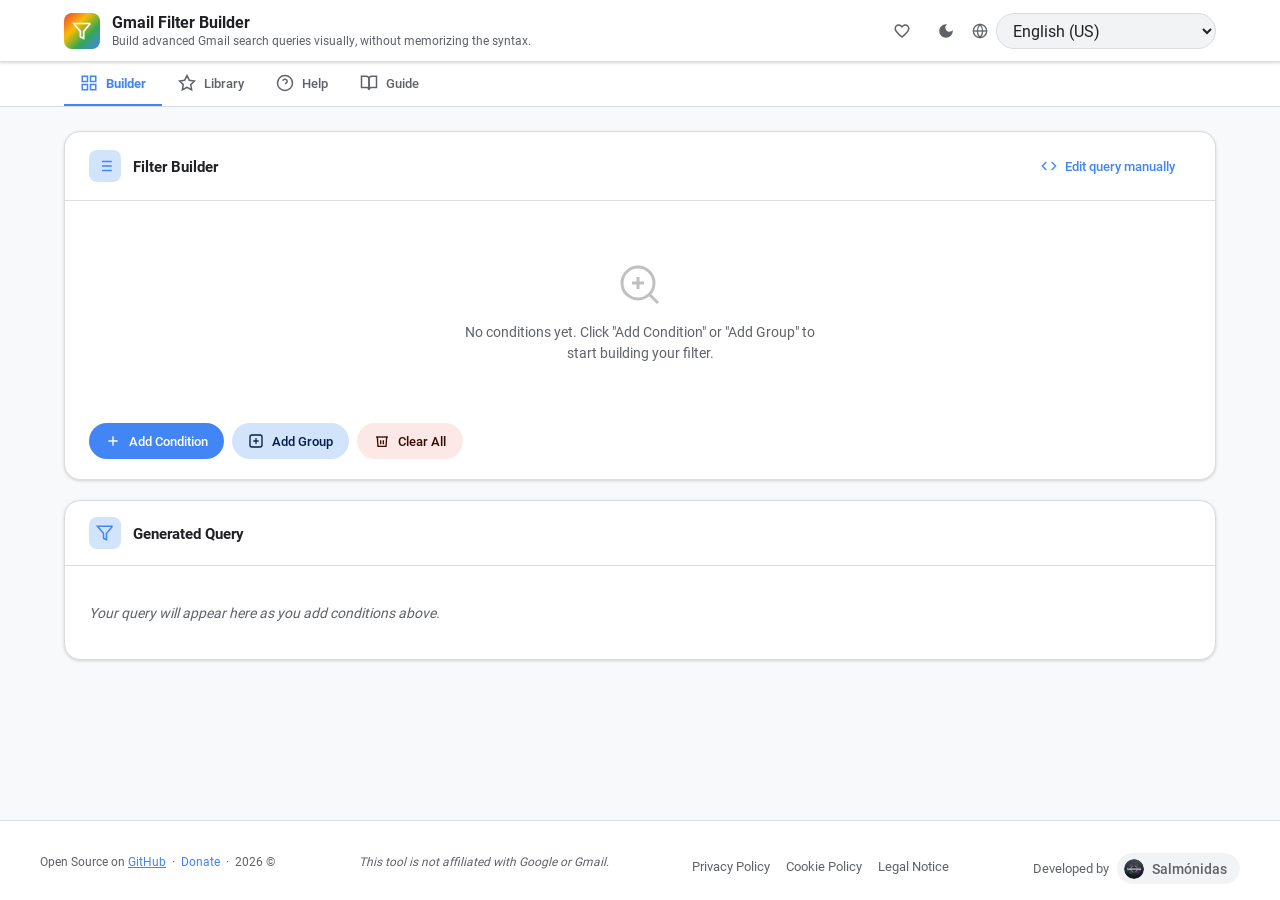
==== commit 66772c2b: "FEATURE - Complete Gmail filter engine, 2-level logic groups, and platform polish - Overhaul `query-" ====
--- a/index.html
+++ b/index.html
@@ -2,11 +2,12 @@
 <html lang="en">
 <head>
   <meta charset="UTF-8" />
-  <meta name="viewport" content="width=device-width, initial-scale=1.0" />
+  <meta name="viewport" content="width=device-width, initial-scale=1.0, viewport-fit=cover" />
   <meta http-equiv="Content-Security-Policy" content="default-src 'self'; script-src 'self' https://app.lemonsqueezy.com https://assets.lemonsqueezy.com; style-src 'self' 'unsafe-inline'; img-src 'self' data:; frame-src https://app.lemonsqueezy.com https://assets.lemonsqueezy.com https://salmonidas.lemonsqueezy.com" />
   <title>Gmail Filter Builder</title>
   <meta name="description" content="Visual builder for advanced Gmail search filters. No syntax to memorise, no backend, no build step. 30+ languages supported." />
-  <meta name="theme-color" content="#1A73E8" />
+  <meta name="theme-color" media="(prefers-color-scheme: light)" content="#1A73E8" />
+  <meta name="theme-color" media="(prefers-color-scheme: dark)" content="#131314" />
   <meta name="google-site-verification" content="olWP1Oxlj0I75JQlZY0_yAyUCAZ7OlD-0ej_Oe9H-rc" />
 
   <!-- Open Graph -->
@@ -23,10 +24,11 @@
   <meta name="apple-mobile-web-app-status-bar-style" content="black-translucent" />
   <meta name="apple-mobile-web-app-title" content="Gmail Filters" />
   <link rel="manifest" href="manifest.json" />
-  <link rel="stylesheet" href="assets/css/styles.css?v=3" />
+  <link rel="stylesheet" href="assets/css/styles.css?v=6" />
   <script src="https://assets.lemonsqueezy.com/lemon.js" defer></script>
 </head>
 <body>
+<a href="#main" class="skip-link" data-i18n="app.skip_to_content">Skip to main content</a>
 
 <div class="app-shell">
 
@@ -157,13 +159,19 @@
 
           <!-- Toolbar -->
           <div class="builder-toolbar" style="margin-top: 20px;">
-            <button id="btn-add-condition" class="md-btn md-btn-primary">
+            <button id="btn-add-condition" class="md-btn md-btn-primary" type="button">
               <svg viewBox="0 0 24 24" fill="none" stroke="currentColor" stroke-width="2" class="btn-icon" aria-hidden="true">
                 <line x1="12" y1="5" x2="12" y2="19"/><line x1="5" y1="12" x2="19" y2="12"/>
               </svg>
               <span data-i18n="builder.add_condition">Add Condition</span>
             </button>
-            <button id="btn-clear-all" class="md-btn md-btn-danger">
+            <button id="btn-add-group" class="md-btn md-btn-tonal" type="button">
+              <svg viewBox="0 0 24 24" fill="none" stroke="currentColor" stroke-width="2" class="btn-icon" aria-hidden="true">
+                <rect x="3" y="3" width="18" height="18" rx="3"/><line x1="12" y1="8" x2="12" y2="16"/><line x1="8" y1="12" x2="16" y2="12"/>
+              </svg>
+              <span data-i18n="builder.add_group">Add Group</span>
+            </button>
+            <button id="btn-clear-all" class="md-btn md-btn-danger" type="button">
               <svg viewBox="0 0 24 24" fill="none" stroke="currentColor" stroke-width="2" class="btn-icon" aria-hidden="true">
                 <polyline points="3 6 5 6 21 6"/><path d="M19 6l-1 14H6L5 6"/><path d="M10 11v6"/><path d="M14 11v6"/>
               </svg>
@@ -250,6 +258,9 @@
               </div>
             </div>
 
+            <!-- Live Gmail diagnostics -->
+            <div id="query-diagnostics" class="query-diagnostics hidden" role="status" aria-live="polite"></div>
+
             <!-- Natural language summary -->
             <div class="summary-box" style="margin-top: 16px;">
               <p class="summary-title" data-i18n="preview.summary_title">What this filter does</p>
@@ -329,8 +340,8 @@
             <table class="help-table" aria-label="Gmail search operators">
               <thead>
                 <tr>
-                  <th style="width:160px;">Operator</th>
-                  <th>Description</th>
+                  <th style="width:160px;" data-i18n="help.th_operator">Operator</th>
+                  <th data-i18n="help.th_description">Description</th>
                 </tr>
               </thead>
               <tbody class="help-operators-tbody"></tbody>
@@ -341,8 +352,9 @@
             <p class="help-tips-title" data-i18n="help.tips_title">Pro Tips</p>
             <ul class="tips-list help-tips-list" role="list"></ul>
           </div>
-      </div>
-      
+        </div>
+      </div>
+
       <div class="help-card" id="pwa-install-section">
         <h3 data-i18n="pwa.install_title">Install App</h3>
         <div id="pwa-install-container">
@@ -382,7 +394,7 @@
       <div class="footer-legal" style="margin-top: 12px; font-size: 13px; display: flex; gap: 16px; justify-content: center; flex-wrap: wrap;">
         <a href="legal/privacidad.html" data-i18n="footer.privacy" style="color: var(--md-on-surface-variant); text-decoration: none;">Privacy Policy</a>
         <a href="legal/cookies.html" data-i18n="footer.cookies" style="color: var(--md-on-surface-variant); text-decoration: none;">Cookie Policy</a>
-        <a href="https://salmonidas-dev.vercel.app/legal-identity" id="footer-hub-link" data-i18n="footer.legal_notice" target="_blank" style="color: var(--md-on-surface-variant); text-decoration: none;">Legal Notice</a>
+        <a href="https://salmonidas-dev.vercel.app/legal-identity" id="footer-hub-link" data-i18n="footer.legal_notice" target="_blank" rel="noopener noreferrer" style="color: var(--md-on-surface-variant); text-decoration: none;">Legal Notice</a>
       </div>
       <div class="footer-author" style="margin-top: 16px; display: flex; justify-content: center; align-items: center; gap: 8px;">
         <span data-i18n="footer.developed_by" style="font-size: 13px;">Developed by</span>
@@ -508,7 +520,7 @@
 </div><!-- /app-shell -->
 
 <!-- ── Entry point (ES module) ── -->
-<script type="module" src="assets/js/main.js?v=2"></script>
+<script type="module" src="assets/js/main.js?v=5"></script>
 
 </body>
 </html> 
--- a/assets/css/styles.css
+++ b/assets/css/styles.css
@@ -55,12 +55,13 @@
   --md-gmail-yellow-container: #FEF9C3;
 
   /* Surface / Background */
-  --md-background:       #F8F9FA;
-  --md-surface:          #FFFFFF;
-  --md-surface-variant:  #F1F3F4;
-  --md-surface-dim:      #E8EAED;
-  --md-outline:          #DADCE0;
-  --md-outline-variant:  #F1F3F4;
+  --md-background:             #F8F9FA;
+  --md-surface:                #FFFFFF;
+  --md-surface-variant:        #F1F3F4;
+  --md-surface-dim:            #E8EAED;
+  --md-surface-container-high: #E8EAED;
+  --md-outline:                #DADCE0;
+  --md-outline-variant:        #F1F3F4;
 
   /* On-Surface */
   --md-on-background:    #202124;
@@ -71,6 +72,7 @@
   --shadow-1: 0 1px 2px rgba(0,0,0,.08), 0 1px 3px 1px rgba(0,0,0,.06);
   --shadow-2: 0 1px 2px rgba(0,0,0,.1),  0 2px 6px 2px rgba(0,0,0,.08);
   --shadow-3: 0 4px 8px 3px rgba(0,0,0,.1), 0 1px 3px rgba(0,0,0,.12);
+  --shadow-5: 0 12px 32px rgba(0,0,0,.18), 0 4px 12px rgba(0,0,0,.12);
 
   /* Shape */
   --radius-xs: 4px;
@@ -129,6 +131,7 @@
   --md-surface:                #25272A;
   --md-surface-variant:        #2E3135;
   --md-surface-dim:            #3A3D41;
+  --md-surface-container-high: #32353A;
   --md-outline:                #44474B;
   --md-outline-variant:        #2E3135;
 
@@ -141,6 +144,7 @@
   --shadow-1: 0 1px 2px rgba(0,0,0,.35), 0 1px 3px 1px rgba(0,0,0,.25);
   --shadow-2: 0 1px 2px rgba(0,0,0,.4),  0 2px 6px 2px rgba(0,0,0,.3);
   --shadow-3: 0 4px 8px 3px rgba(0,0,0,.4), 0 1px 3px rgba(0,0,0,.4);
+  --shadow-5: 0 12px 36px rgba(0,0,0,.55), 0 4px 12px rgba(0,0,0,.45);
 }
 
 /* ── Dark Mode Specific Overrides ─────────────────────────── */
@@ -152,7 +156,7 @@
 
 [data-theme="dark"] .summary-box {
   background: #0A3818;
-  border-left-color: var(--md-tertiary);
+  border-inline-start-color: var(--md-tertiary);
 }
 [data-theme="dark"] .summary-box p { color: #6DD58C; }
 [data-theme="dark"] .summary-title  { color: #6DD58C; }
@@ -213,6 +217,20 @@
 /* ── Utilities ────────────────────────────────────────────── */
 .hidden { display: none !important; }
 .sr-only { position: absolute; width: 1px; height: 1px; overflow: hidden; clip: rect(0 0 0 0); white-space: nowrap; }
+.skip-link {
+  position: absolute;
+  top: -100px;
+  inset-inline-start: 16px;
+  z-index: 2000;
+  padding: 10px 16px;
+  background: var(--md-primary);
+  color: var(--md-on-primary);
+  border-radius: var(--radius-md);
+  font-weight: 600;
+  text-decoration: none;
+  box-shadow: var(--shadow-3);
+}
+.skip-link:focus { top: 12px; }
 
 /* ── App Shell ────────────────────────────────────────────── */
 .app-shell {
@@ -236,11 +254,12 @@
   top: 0;
   z-index: 100;
   box-shadow: var(--shadow-1);
+  padding-top: env(safe-area-inset-top);
 }
 .app-bar-inner {
   max-width: 1200px;
   margin: 0 auto;
-  padding: var(--sp-3) var(--sp-6);
+  padding: var(--sp-3) max(var(--sp-6), env(safe-area-inset-right)) var(--sp-3) max(var(--sp-6), env(safe-area-inset-left));
   display: flex;
   align-items: center;
   gap: var(--sp-4);
@@ -289,9 +308,14 @@
   background: var(--md-surface-variant);
   color: var(--md-on-surface);
   padding: var(--sp-1) var(--sp-3);
-  font-size: 13px;
+  font-size: 16px;
   cursor: pointer;
   outline: none;
+  white-space: nowrap;
+  overflow: hidden;
+  text-overflow: ellipsis;
+  height: 36px;
+  line-height: 1.2;
   transition: border-color var(--transition-fast);
 }
 #lang-select:focus { border-color: var(--md-primary); }
@@ -327,11 +351,16 @@
   cursor: pointer;
   background: none;
   border-top: none;
-  border-left: none;
-  border-right: none;
+  border-inline-start: none;
+  border-inline-end: none;
+  touch-action: manipulation;
+  -webkit-tap-highlight-color: transparent;
+  user-select: none;
 }
 .nav-link svg { width: 18px; height: 18px; }
-.nav-link:hover { color: var(--md-primary); background: var(--md-primary-container); }
+@media (hover: hover) and (pointer: fine) {
+  .nav-link:hover { color: var(--md-primary); background: var(--md-primary-container); }
+}
 .nav-link.active {
   color: var(--md-primary);
   border-bottom-color: var(--md-primary);
@@ -347,7 +376,7 @@
 }
 
 /* ── Section Layout ───────────────────────────────────────── */
-.main-section { display: flex; flex-direction: column; gap: var(--sp-5); }
+.main-section { display: flex; flex-direction: column; gap: var(--sp-5); scroll-margin-top: 80px; }
 
 /* ── Cards ────────────────────────────────────────────────── */
 .md-card {
@@ -408,9 +437,12 @@
   white-space: nowrap;
   line-height: 1;
   height: 36px;
+  touch-action: manipulation;
+  -webkit-tap-highlight-color: transparent;
+  user-select: none;
 }
 .md-btn:active { transform: scale(.97); }
-.md-btn svg, .btn-icon { width: 16px; height: 16px; }
+.md-btn svg, .btn-icon { width: 16px; height: 16px; pointer-events: none; }
 
 .md-btn-primary {
   background: var(--md-primary);
@@ -444,6 +476,13 @@
 }
 .md-btn-danger:hover { background: #F2B8B5; }
 [data-theme="dark"] .md-btn-danger:hover { background: #B3261E; }
+
+.example-delete-btn {
+  min-width: 36px;
+  padding: 0 10px;
+  justify-content: center;
+  flex-shrink: 0;
+}
 
 .icon-btn {
   display: inline-flex;
@@ -458,8 +497,11 @@
   cursor: pointer;
   transition: background var(--transition-fast), color var(--transition-fast);
   flex-shrink: 0;
-}
-.icon-btn svg { width: 18px; height: 18px; }
+  touch-action: manipulation;
+  -webkit-tap-highlight-color: transparent;
+  user-select: none;
+}
+.icon-btn svg { width: 18px; height: 18px; pointer-events: none; }
 .icon-btn:hover { background: var(--md-surface-dim); color: var(--md-error); }
 
 /* ── Form Inputs ──────────────────────────────────────────── */
@@ -470,7 +512,7 @@
   border-radius: var(--radius-sm);
   background: var(--md-surface);
   color: var(--md-on-surface);
-  font-size: 13px;
+  font-size: 16px;
   outline: none;
   transition: border-color var(--transition-fast), box-shadow var(--transition-fast);
   height: 40px;
@@ -484,20 +526,34 @@
 .select-wrapper::after {
   content: '';
   position: absolute;
-  right: 10px;
+  inset-inline-end: 10px;
   top: 50%;
   transform: translateY(-50%);
   width: 0;
   height: 0;
-  border-left: 4px solid transparent;
-  border-right: 4px solid transparent;
+  border-inline-start: 4px solid transparent;
+  border-inline-end: 4px solid transparent;
   border-top: 5px solid var(--md-on-surface-variant);
   pointer-events: none;
 }
-.md-select { appearance: none; padding-inline-end: 28px; cursor: pointer; }
+.md-select {
+  -webkit-appearance: none;
+  -moz-appearance: none;
+  appearance: none;
+  padding-inline-end: 32px;
+  cursor: pointer;
+  white-space: nowrap;
+  overflow: hidden;
+  text-overflow: ellipsis;
+  line-height: 1.25;
+}
+.md-select::picker-icon {
+  display: none;
+}
 
 /* ── Chip ─────────────────────────────────────────────────── */
 .md-chip {
+  position: relative;
   display: inline-flex;
   align-items: center;
   gap: var(--sp-1);
@@ -510,22 +566,77 @@
   font-weight: 500;
   cursor: pointer;
   user-select: none;
+  touch-action: manipulation;
+  -webkit-tap-highlight-color: transparent;
   transition: background var(--transition-fast), border-color var(--transition-fast), color var(--transition-fast);
   height: 32px;
 }
-.md-chip input[type="checkbox"] { display: none; }
+.md-chip input[type="checkbox"] {
+  position: absolute;
+  opacity: 0;
+  width: 1px;
+  height: 1px;
+  margin: 0;
+  pointer-events: none;
+}
+.md-chip:focus-within {
+  outline: 2px solid var(--md-primary);
+  outline-offset: 2px;
+}
 .md-chip.active {
   background: var(--md-error-container);
   border-color: var(--md-error);
   color: var(--md-error);
 }
-.md-chip:hover { border-color: var(--md-primary); }
-
-/* ── Condition Builder ────────────────────────────────────── */
+@media (hover: hover) and (pointer: fine) {
+  .md-chip:hover { border-color: var(--md-primary); }
+}
+
+/* ── Condition & 2-Level Group Builder ────────────────────── */
 #conditions-list {
   display: flex;
   flex-direction: column;
   gap: var(--sp-3);
+}
+
+.filter-group {
+  background: var(--md-surface);
+  border: 1px solid var(--md-outline);
+  border-inline-start: 4px solid var(--md-primary);
+  border-radius: var(--radius-md);
+  padding: var(--sp-4);
+  display: flex;
+  flex-direction: column;
+  gap: var(--sp-3);
+  animation: rowFadeIn 220ms ease-out both;
+}
+.group-header {
+  display: flex;
+  align-items: center;
+  justify-content: space-between;
+  flex-wrap: wrap;
+  gap: var(--sp-2);
+}
+.group-logic-control {
+  display: flex;
+  align-items: center;
+  flex-wrap: wrap;
+  gap: var(--sp-2);
+}
+.group-header-actions {
+  display: flex;
+  align-items: center;
+  gap: var(--sp-2);
+}
+.group-children {
+  display: flex;
+  flex-direction: column;
+  gap: var(--sp-3);
+  padding-inline-start: var(--sp-2);
+}
+.group-footer {
+  display: flex;
+  justify-content: flex-start;
 }
 
 .condition-row {
@@ -534,13 +645,10 @@
   border-radius: var(--radius-md);
   padding: var(--sp-4);
   transition: border-color var(--transition-fast), box-shadow var(--transition-fast);
-  animation: slideIn 200ms var(--transition-std) both;
-}
-.condition-row:hover { border-color: var(--md-primary); box-shadow: var(--shadow-1); }
-
-@keyframes slideIn {
-  from { opacity: 0; transform: translateY(-8px); }
-  to   { opacity: 1; transform: translateY(0); }
+  animation: rowFadeIn 220ms ease-out both;
+}
+@media (hover: hover) and (pointer: fine) {
+  .condition-row:hover { border-color: var(--md-primary); box-shadow: var(--shadow-1); }
 }
 
 .condition-header {
@@ -563,6 +671,39 @@
   color: var(--md-on-surface-variant);
 }
 
+.around-inputs {
+  display: flex;
+  flex-wrap: wrap;
+  align-items: center;
+  gap: var(--sp-2);
+}
+.around-word1, .around-word2 { flex: 1; min-width: 110px; }
+.around-distance { width: 68px; text-align: center; flex-shrink: 0; }
+.around-sep {
+  font-family: var(--font-mono);
+  font-size: 11px;
+  font-weight: 700;
+  color: var(--md-primary);
+}
+.around-ordered-chip { flex-shrink: 0; }
+
+.date-epoch-row {
+  display: flex;
+  align-items: center;
+  gap: var(--sp-2);
+}
+.date-epoch-row .condition-value-input { flex: 1; min-width: 0; }
+.epoch-toggle-btn {
+  height: 40px;
+  padding: 0 var(--sp-3);
+  font-size: 12px;
+  flex-shrink: 0;
+}
+.epoch-toggle-btn.active {
+  background: var(--md-primary);
+  color: var(--md-on-primary);
+}
+
 .condition-actions {
   display: flex;
   align-items: center;
@@ -583,10 +724,11 @@
   display: flex;
   align-items: center;
   gap: var(--sp-3);
-  margin-top: var(--sp-3);
-  padding-top: var(--sp-3);
-  border-top: 1px dashed var(--md-outline);
-}
+  margin-bottom: var(--sp-3);
+  padding-bottom: var(--sp-3);
+  border-bottom: 1px dashed var(--md-outline);
+}
+
 .logic-label { font-size: 12px; color: var(--md-on-surface-variant); font-weight: 500; }
 .logic-toggle { display: flex; border: 1px solid var(--md-outline); border-radius: var(--radius-full); overflow: hidden; }
 .logic-btn {
@@ -597,6 +739,9 @@
   background: transparent;
   color: var(--md-on-surface-variant);
   cursor: pointer;
+  touch-action: manipulation;
+  -webkit-tap-highlight-color: transparent;
+  user-select: none;
   transition: background var(--transition-fast), color var(--transition-fast);
 }
 .logic-btn.active { background: var(--md-primary); color: var(--md-on-primary); }
@@ -629,7 +774,7 @@
   width: 100%;
   min-height: 80px;
   font-family: var(--font-mono);
-  font-size: 13px;
+  font-size: 16px;
   border: 1px solid var(--md-outline);
   border-radius: var(--radius-sm);
   padding: var(--sp-3);
@@ -669,14 +814,70 @@
   flex-wrap: wrap;
   gap: var(--sp-2);
 }
-.char-count { font-size: 12px; color: var(--md-on-surface-variant); }
-.query-actions { display: flex; gap: var(--sp-2); }
+.char-count {
+  font-size: 12px;
+  font-weight: 500;
+  color: var(--md-on-surface-variant);
+}
+.char-count.char-warn {
+  color: #856000;
+  font-weight: 600;
+}
+.char-count.char-error {
+  color: var(--md-error);
+  font-weight: 700;
+}
+[data-theme="dark"] .char-count.char-warn {
+  color: #FDD663;
+}
+.query-actions { display: flex; gap: var(--sp-2); flex-wrap: wrap; }
+
+.query-diagnostics {
+  margin-top: var(--sp-4);
+  display: flex;
+  flex-direction: column;
+  gap: var(--sp-2);
+}
+.diagnostic-item {
+  display: flex;
+  align-items: center;
+  flex-wrap: wrap;
+  gap: var(--sp-2);
+  padding: var(--sp-3) var(--sp-4);
+  border-radius: var(--radius-sm);
+  border-inline-start: 4px solid transparent;
+  font-size: 13px;
+  line-height: 1.45;
+}
+.diagnostic-icon { flex-shrink: 0; font-size: 15px; }
+.diagnostic-text { flex: 1; min-width: 180px; }
+.diagnostic-fix-btn { height: 30px; font-size: 12px; padding: 0 var(--sp-3); }
+
+.diagnostic-warn {
+  background: #FEF9C3;
+  border-inline-start-color: #FBBC04;
+  color: #5C4200;
+}
+.diagnostic-error {
+  background: var(--md-error-container);
+  border-inline-start-color: var(--md-error);
+  color: var(--md-on-error-container);
+}
+.diagnostic-info {
+  background: var(--md-primary-container);
+  border-inline-start-color: var(--md-primary);
+  color: var(--md-on-primary-container);
+}
+[data-theme="dark"] .diagnostic-warn {
+  background: #3D3400;
+  color: #FEF9C3;
+}
 
 .summary-box {
   background: var(--md-tertiary-container);
   border-radius: var(--radius-md);
   padding: var(--sp-4);
-  border-left: 4px solid var(--md-tertiary);
+  border-inline-start: 4px solid var(--md-tertiary);
 }
 .summary-box p {
   font-size: 13px;
@@ -715,7 +916,9 @@
   overflow: hidden;
   transition: box-shadow var(--transition-std), transform var(--transition-std);
 }
-.example-card:hover { box-shadow: var(--shadow-3); transform: translateY(-2px); }
+@media (hover: hover) and (pointer: fine) {
+  .example-card:hover { box-shadow: var(--shadow-3); transform: translateY(-2px); }
+}
 .example-card-body { padding: var(--sp-4) var(--sp-4) var(--sp-3); flex: 1; min-width: 0; }
 .example-card-title { font-size: 14px; font-weight: 600; color: var(--md-on-surface); margin-bottom: var(--sp-2); }
 .example-card-desc  { font-size: 13px; color: var(--md-on-surface-variant); line-height: 1.5; margin-bottom: var(--sp-3); }
@@ -823,7 +1026,7 @@
 .app-footer {
   border-top: 1px solid var(--md-outline);
   background: var(--md-surface);
-  padding: var(--sp-4) var(--sp-6);
+  padding: var(--sp-4) max(var(--sp-6), env(safe-area-inset-right)) max(var(--sp-4), env(safe-area-inset-bottom)) max(var(--sp-6), env(safe-area-inset-left));
   margin-top: var(--sp-8);
 }
 .app-footer-inner {
@@ -887,7 +1090,8 @@
   align-items: center;
   justify-content: center;
   z-index: 1000;
-  padding: var(--sp-4);
+  padding: max(var(--sp-4), env(safe-area-inset-top)) max(var(--sp-4), env(safe-area-inset-right)) max(var(--sp-4), env(safe-area-inset-bottom)) max(var(--sp-4), env(safe-area-inset-left));
+  transform: translateZ(0);
   animation: modal-fade-in 0.18s ease;
 }
 .modal-overlay.hidden { display: none; }
@@ -937,7 +1141,7 @@
   background: var(--md-surface);
   color: var(--md-on-surface);
   font-family: var(--font-base);
-  font-size: 14px;
+  font-size: 16px;
   outline: none;
   transition: border-color var(--transition-std), box-shadow var(--transition-std);
   box-sizing: border-box;
@@ -952,7 +1156,7 @@
   background: var(--md-surface-variant);
   border-radius: var(--radius-sm);
   padding: var(--sp-2) var(--sp-3);
-  border-left: 3px solid var(--md-primary);
+  border-inline-start: 3px solid var(--md-primary);
 }
 .modal-actions {
   display: flex;
@@ -1035,9 +1239,9 @@
 /* ── Save Snackbar ────────────────────────────────────────── */
 .snackbar {
   position: fixed;
-  bottom: 24px;
+  bottom: max(24px, calc(16px + env(safe-area-inset-bottom)));
   left: 50%;
-  transform: translateX(-50%) translateY(0);
+  transform: translate3d(-50%, 0, 0);
   background: var(--md-on-surface);
   color: var(--md-surface);
   border-radius: var(--radius-full);
@@ -1057,8 +1261,8 @@
   display: none;
 }
 @keyframes snackbar-in {
-  from { transform: translateX(-50%) translateY(40px); opacity: 0; }
-  to   { transform: translateX(-50%) translateY(0);    opacity: 1; }
+  from { transform: translate3d(-50%, 40px, 0); opacity: 0; }
+  to   { transform: translate3d(-50%, 0, 0);    opacity: 1; }
 }
 .snackbar-action {
   background: none;
@@ -1097,7 +1301,9 @@
 
 @media (max-width: 480px) {
   .app-bar-inner { padding: var(--sp-2) var(--sp-4); gap: var(--sp-3); }
-  .nav-bar-inner { padding: 0 var(--sp-4); }
+  .nav-bar-inner { padding: 0 var(--sp-2); justify-content: space-between; }
+  .nav-link      { padding: var(--sp-3) var(--sp-2); gap: 5px; font-size: 12.5px; }
+  .nav-link svg  { width: 16px; height: 16px; }
   .main-content  { padding: var(--sp-4); }
   .card-header   { padding: var(--sp-3) var(--sp-4); }
   .card-body     { padding: var(--sp-4); }
@@ -1114,7 +1320,7 @@
   .query-actions .md-btn, .query-actions #btn-open-gmail { width: 100%; flex: none; justify-content: center; height: auto; padding: 10px; white-space: normal; line-height: 1.4; }
 
   .condition-actions { margin-top: var(--sp-2); }
-  #lang-select { max-width: 100px; text-overflow: ellipsis; overflow: hidden; }
+  #lang-select { max-width: 145px; padding: var(--sp-1) var(--sp-2); white-space: nowrap; overflow: hidden; text-overflow: ellipsis; }
   
   /* Guide adjustments for small screens */
   .guide-step { flex-direction: column; gap: var(--sp-3); padding: var(--sp-3); }
@@ -1152,8 +1358,8 @@
 /* ── Support Toast ────────────────────────────────────────── */
 #support-toast {
   position: fixed;
-  bottom: 24px;
-  right: 24px;
+  bottom: max(24px, calc(16px + env(safe-area-inset-bottom)));
+  inset-inline-end: max(24px, env(safe-area-inset-right));
   z-index: 300;
   width: 320px;
   background: linear-gradient(135deg, #1558D6 0%, #0B3D9E 100%);
@@ -1164,14 +1370,13 @@
   display: flex;
   flex-direction: column;
   gap: var(--sp-3);
-  /* Hidden state */
-  transform: translateY(calc(100% + 32px));
+  transform: translate3d(0, calc(100% + 32px), 0);
   opacity: 0;
   pointer-events: none;
   transition: transform 420ms cubic-bezier(.2,0,0,1), opacity 420ms;
 }
 #support-toast.toast-visible {
-  transform: translateY(0);
+  transform: translate3d(0, 0, 0);
   opacity: 1;
   pointer-events: auto;
 }
@@ -1247,10 +1452,9 @@
 
 @media (max-width: 480px) {
   #support-toast {
-    left: 12px;
-    right: 12px;
+    inset-inline: 12px;
     width: auto;
-    bottom: 16px;
+    bottom: max(16px, env(safe-area-inset-bottom));
   }
 }
 
@@ -1262,7 +1466,7 @@
   color: #3E2000;
 }
 .logic-btn:last-child.active {
-  background: #4285F4;
+  background: #1A73E8;
   color: #FFFFFF;
 }
 
@@ -1284,9 +1488,13 @@
 .help-table tbody tr:nth-child(4n+4) .op-cell code { background: #FEF9C3; color: #856000; }
 
 /* Dark mode variants */
-[data-theme="dark"] .logic-btn:last-child.active {
+[data-theme="dark"] .logic-btn:first-child.active {
   background: #856000;
   color: #FDD663;
+}
+[data-theme="dark"] .logic-btn:last-child.active {
+  background: var(--md-primary);
+  color: var(--md-on-primary);
 }
 [data-theme="dark"] .example-card:nth-child(4n+1) .example-card-query { background: #4E1F1C; color: #F28B82; }
 [data-theme="dark"] .example-card:nth-child(4n+2) .example-card-query { background: #1A3A6E; color: #8AB4F8; }
@@ -1330,7 +1538,7 @@
   border-radius: 50%;
   background: var(--md-primary);
   color: #FFF;
-  font-family: 'Google Sans', sans-serif;
+  font-family: var(--font-base);
   font-size: 15px;
   font-weight: 700;
   display: flex;
@@ -1342,7 +1550,7 @@
 .guide-step-content { flex: 1; }
 
 .guide-step-title {
-  font-family: 'Google Sans', sans-serif;
+  font-family: var(--font-base);
   font-size: 15px;
   font-weight: 600;
   color: var(--md-on-surface);
@@ -1362,13 +1570,15 @@
   margin-top: 12px;
   padding: 12px 16px;
   background: #FEF9C3;
-  border-left: 4px solid #FBBC04;
-  border-radius: 0 var(--radius-sm) var(--radius-sm) 0;
+  border-inline-start: 4px solid #FBBC04;
+  border-radius: 0;
+  border-start-end-radius: var(--radius-sm);
+  border-end-end-radius: var(--radius-sm);
 }
 
 .guide-tip-label {
   display: block;
-  font-family: 'Google Sans', sans-serif;
+  font-family: var(--font-base);
   font-size: 11px;
   font-weight: 700;
   letter-spacing: 0.08em;
@@ -1411,7 +1621,7 @@
 
 [data-theme="dark"] .guide-tip-callout {
   background: #3D3400;
-  border-left-color: #FBBC04;
+  border-inline-start-color: #FBBC04;
 }
 [data-theme="dark"] .guide-tip-label { color: #FDD663; }
 [data-theme="dark"] .guide-tip-callout p { color: #FEF9C3; }
@@ -1445,62 +1655,21 @@
   color: inherit;
 } 
 
-/* ── Phase 5 Animations & Refinements ─────────────────────── */
-
-/* 1) Modal & Overlay Animations */
-.modal-overlay {
-  transition: opacity 300ms ease, backdrop-filter 300ms ease;
-  backdrop-filter: blur(0px);
-}
-.modal-overlay:not(.hidden) {
-  backdrop-filter: blur(4px);
-  display: flex;
-}
-
-.modal-card {
-  transform: scale(0.9) translateY(20px);
-  opacity: 0;
-  transition: transform 400ms cubic-bezier(0.34, 1.56, 0.64, 1), opacity 300ms ease;
-}
-.modal-overlay:not(.hidden) .modal-card {
-  transform: scale(1) translateY(0);
-  opacity: 1;
-}
-
-/* 2) Delete Modal (Danger Theme) */
+/* ── Modal Danger, PWA & Accessibility Polish ─────────────── */
+
 .modal-card-danger {
   border-top: 4px solid var(--md-error) !important;
 }
 .modal-card-danger .modal-header-icon {
-  background: #F9DEDC; /* M3 Error container */
-  color: var(--md-error);
-}
-.md-card-danger .modal-header-icon {
   background: var(--md-error-container);
   color: var(--md-on-error-container);
 }
 
-/* 3) Snackbar Animation */
-.snackbar {
-  transform: translateX(-50%) translateY(100px);
-  opacity: 0;
-  transition: transform 400ms cubic-bezier(0.2, 0, 0, 1), opacity 300ms;
-}
-.snackbar:not(.hidden) {
-  transform: translateX(-50%) translateY(0);
-  opacity: 1;
-}
-
-/* 4) Condition Row Animation */
 @keyframes rowFadeIn {
   from { opacity: 0; transform: translateY(10px); }
   to { opacity: 1; transform: translateY(0); }
 }
-.condition-row {
-  animation: rowFadeIn 300ms ease-out both;
-}
-
-/* 5) PWA & iOS Hints */
+
 .help-card {
   display: flex;
   flex-direction: column;
@@ -1511,13 +1680,28 @@
   margin-top: var(--sp-3);
   padding: var(--sp-4);
   background: #E8F0FE;
-  border-left: 4px solid var(--md-primary);
-  border-radius: 0 var(--radius-md) var(--radius-md) 0;
+  border-inline-start: 4px solid var(--md-primary);
+  border-radius: 0;
+  border-start-end-radius: var(--radius-md);
+  border-end-end-radius: var(--radius-md);
   color: var(--md-primary);
 }
 [data-theme="dark"] .ios-hint {
   background: #1A3A6E;
   color: #D2E3FC;
+}
+
+.md-card {
+  scroll-margin-top: 80px;
+}
+
+@media (prefers-reduced-motion: reduce) {
+  *, *::before, *::after {
+    animation-duration: 0.01ms !important;
+    animation-iteration-count: 1 !important;
+    transition-duration: 0.01ms !important;
+    scroll-behavior: auto !important;
+  }
 }
 
 /* 6) Empty Library Placeholder */
